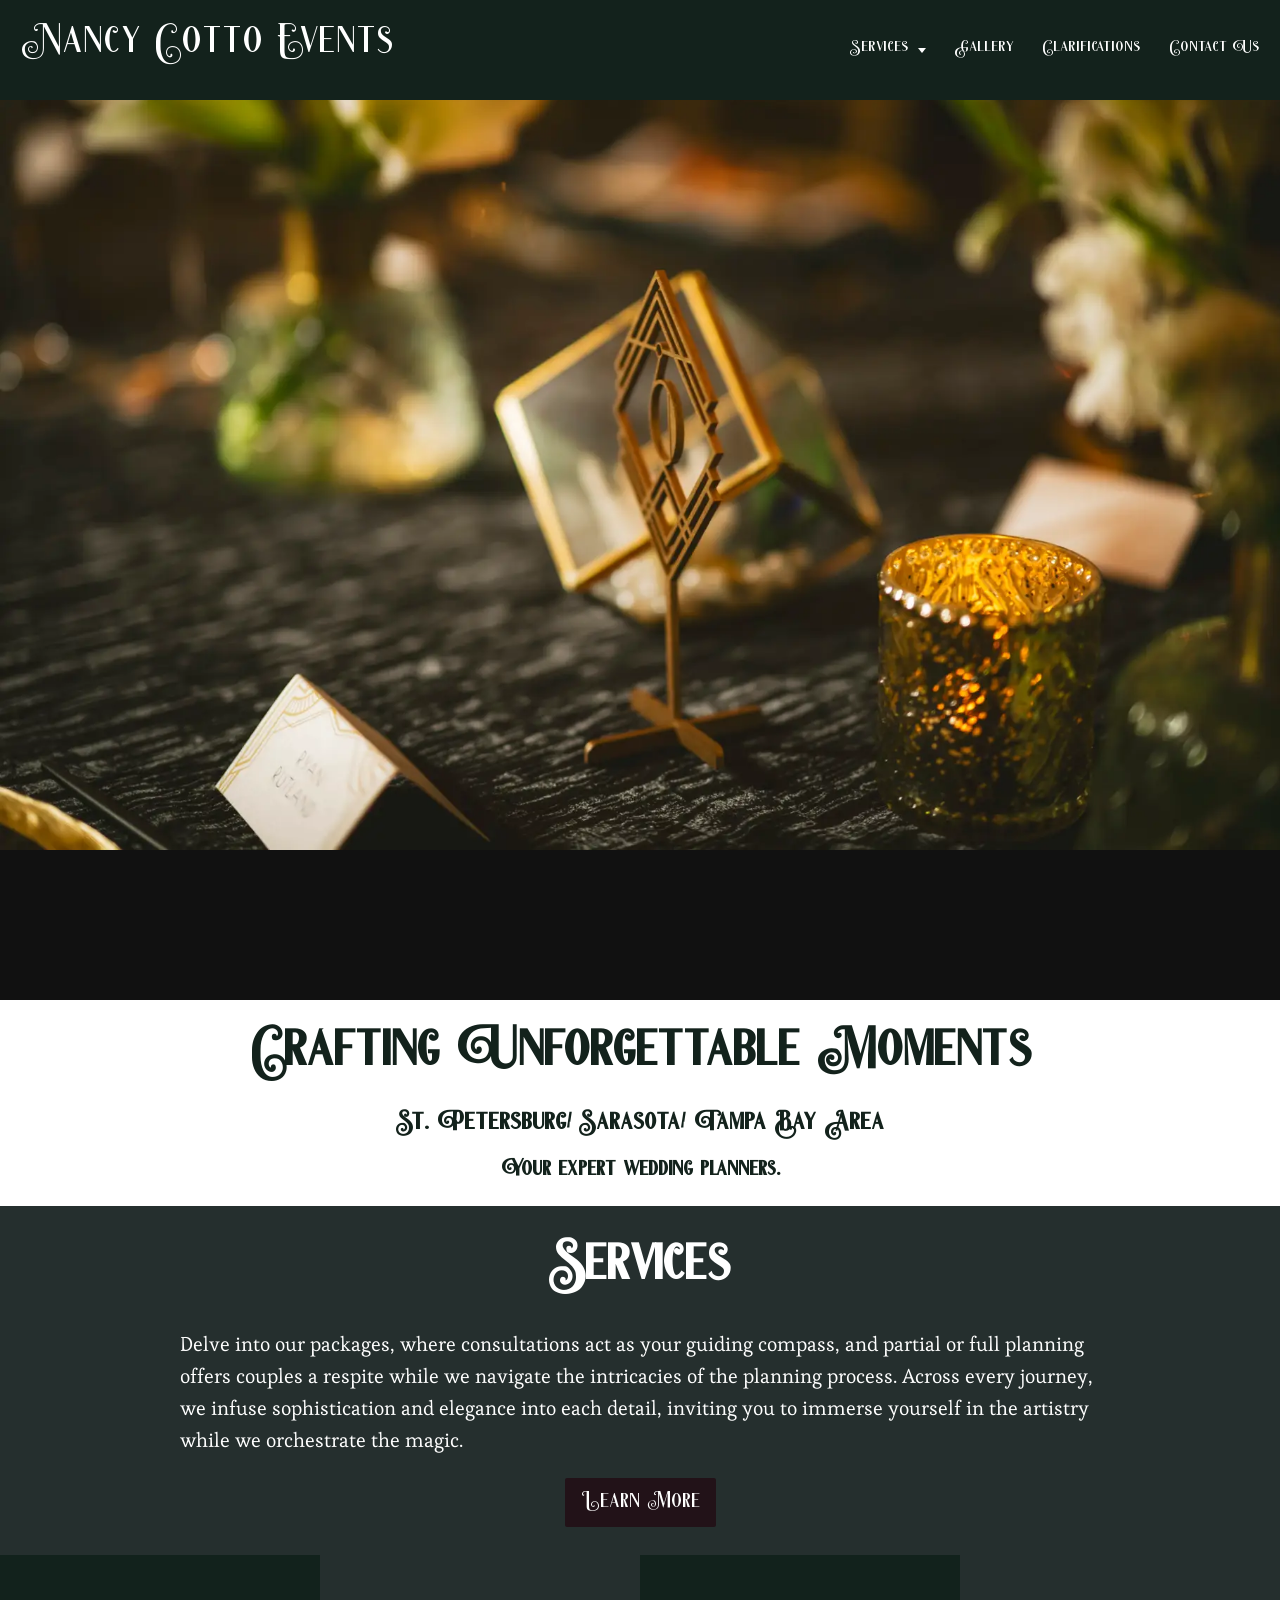
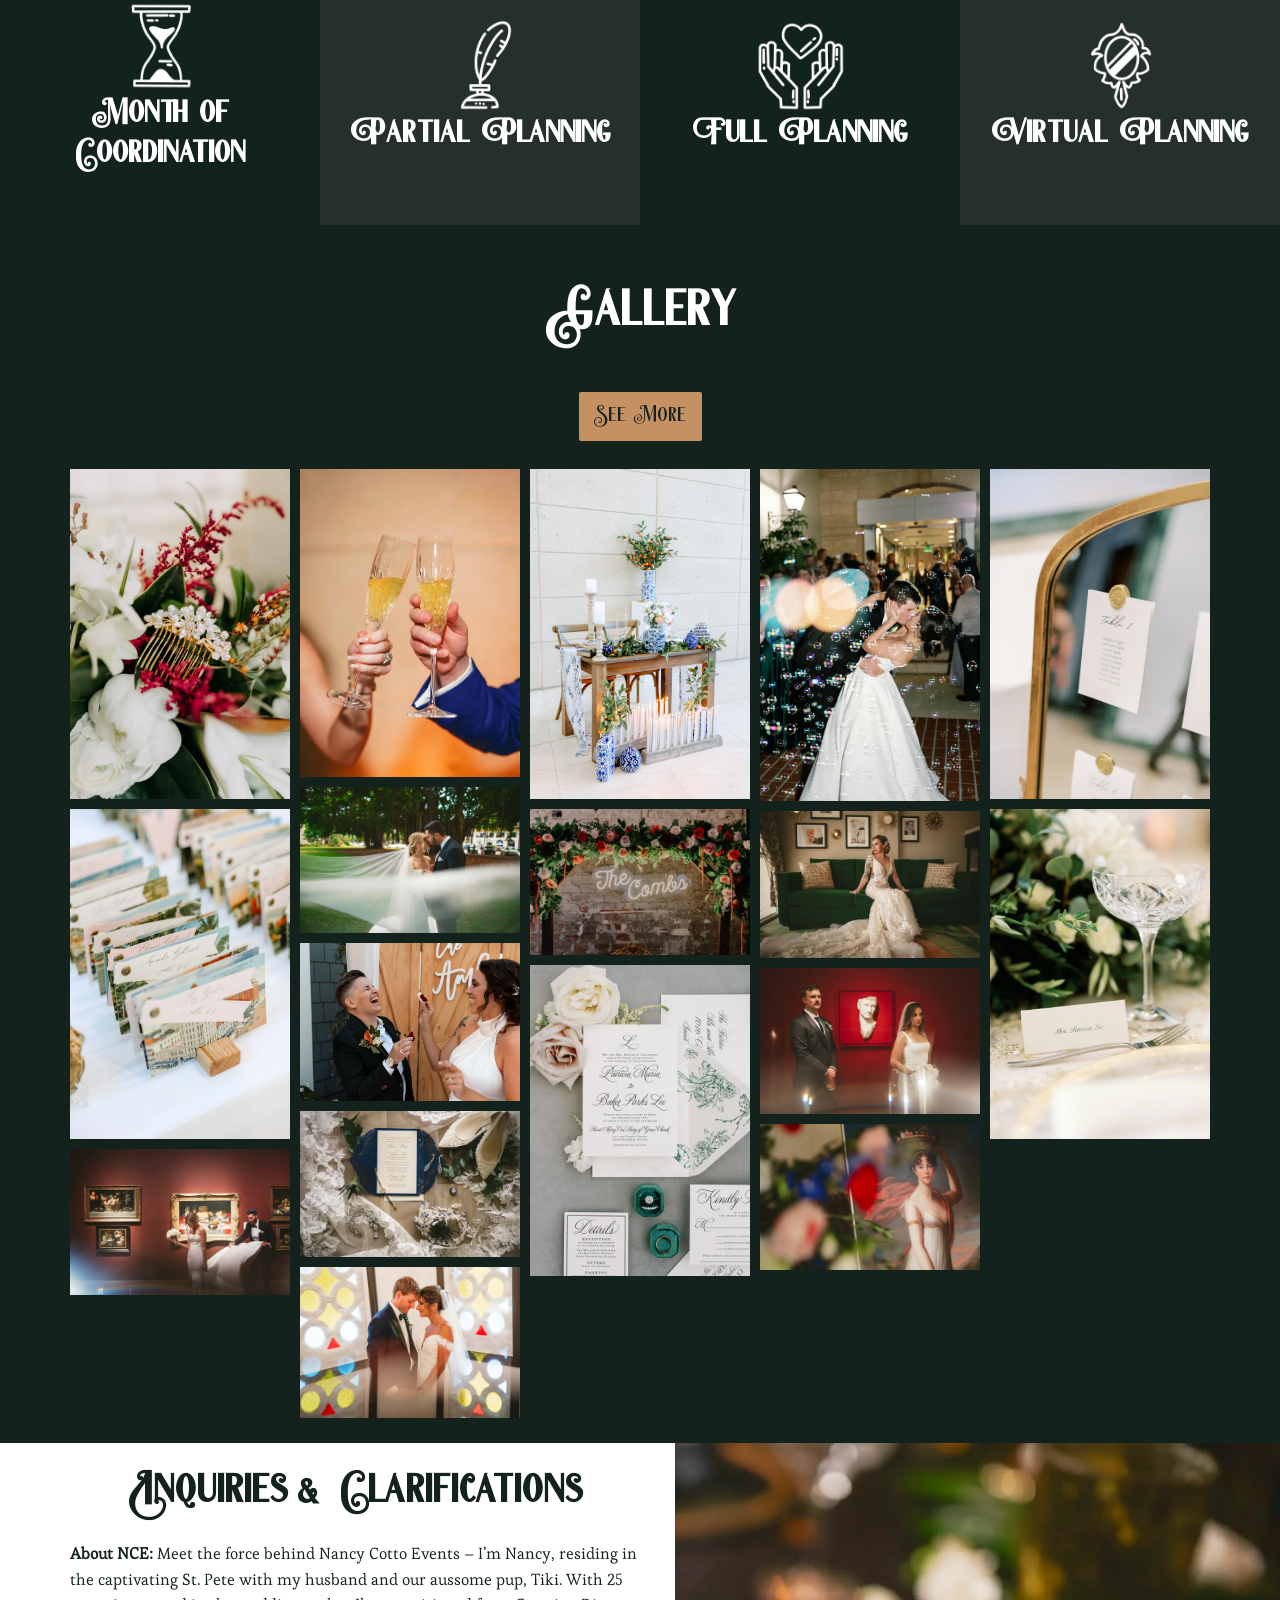
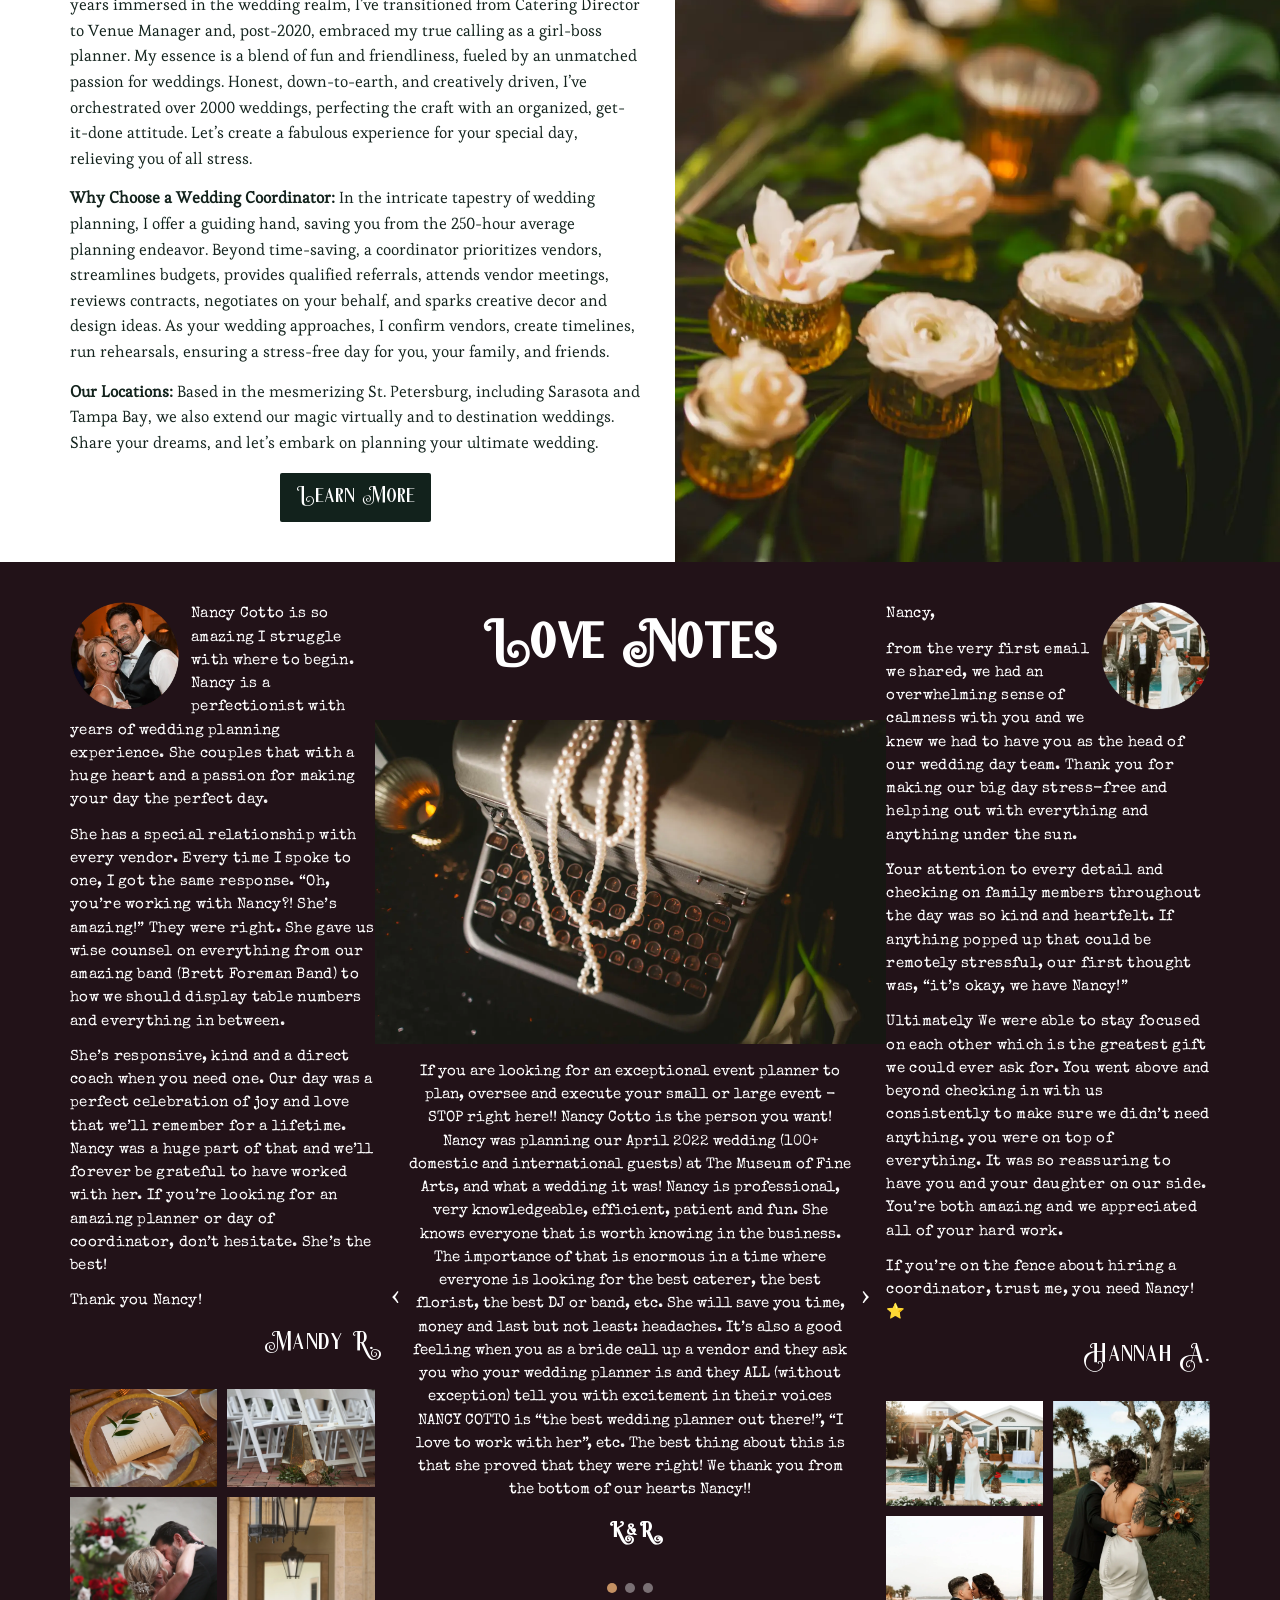
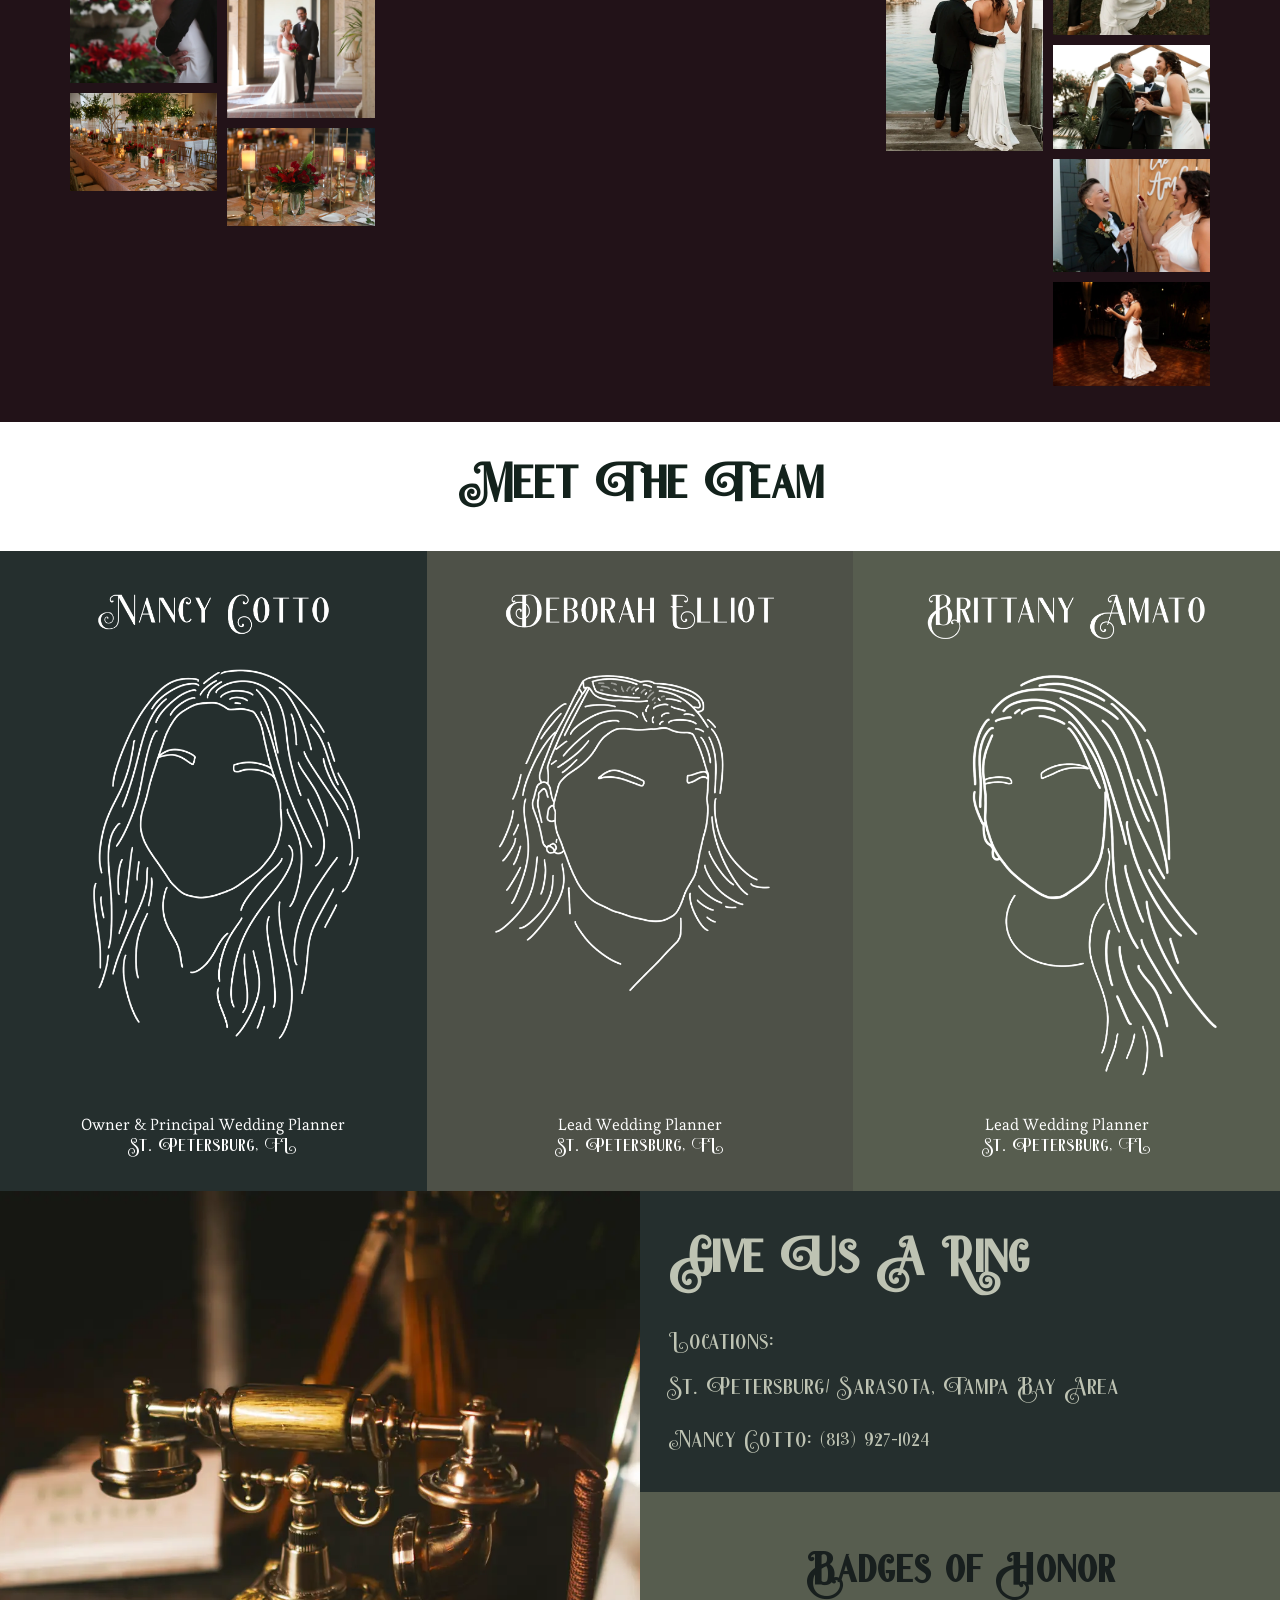
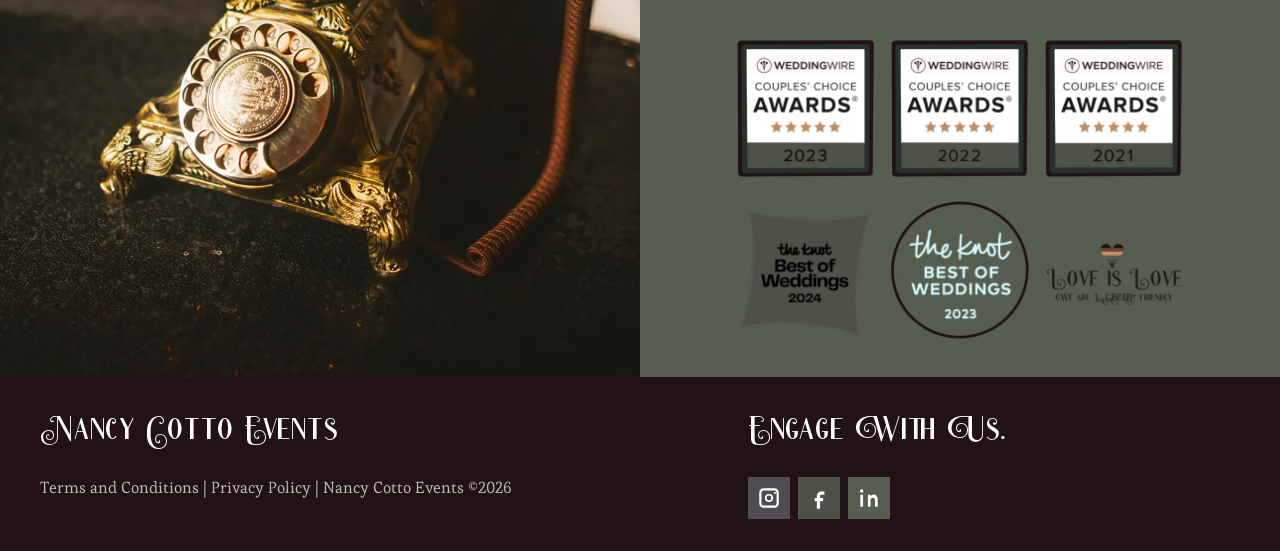
==== index.html @ 6444a6c0 "Add the static Nancy Cotto Events site. The pages match the current site so the GitHub import can pu" ====
<!DOCTYPE html>
<html lang="en">
<head>
  <meta charset="utf-8">
  <meta name="viewport" content="width=device-width, initial-scale=1.0">
  <title>Nancy Cotto Events – Your Expert Wedding Planners.</title>
  <meta name="description" content="Discover unparalleled wedding planning at Nancy Cotto Events. Crafting unforgettable moments in Tampa Bay, Sarasota, and St. Petersburg.">
  <link rel="canonical" href="https://nancycottoevents.com/">
  <link rel="icon" href="/images/Untitled_Artwork-55.webp" type="image/webp">
  <link rel="apple-touch-icon" href="/images/Untitled_Artwork-55.webp">
  <link rel="stylesheet" href="/css/styles.css">
</head>
<body>
<header class="site-header">
  <div class="header-inner">
    <a class="logo" href="/">Nancy Cotto Events</a>
    <button class="nav-toggle" type="button" aria-expanded="false" aria-controls="site-nav"><span></span><span></span><span></span><span class="visually-hidden">Menu</span></button>
    <nav class="site-nav" id="site-nav" aria-label="Menu">
      <ul class="menu">
        <li class="has-sub">
          <a href="/#Services">Services <span class="caret" aria-hidden="true"></span></a>
          <button class="sub-toggle" type="button" aria-expanded="false" aria-label="Show Services menu"><span class="caret" aria-hidden="true"></span></button>
          <ul class="sub">
            <li><a href="/month-of-coordination/">Month of Coordination</a></li>
            <li><a href="/partial-planning/">Partial Planning</a></li>
            <li><a href="/full-planning/">Full Planning</a></li>
            <li><a href="/virtual-planning/">Virtual Planning</a></li>
          </ul>
        </li>
        <li><a href="/gallery/">Gallery</a></li>
        <li><a href="/clarifications/">Clarifications</a></li>
        <li><a href="/#ContactUs">Contact Us</a></li>
      </ul>
    </nav>
  </div>
</header>

<main>
  <section class="hero-home" aria-label="Wedding table setting"></section>
  <section class="intro">
    <p class="kicker">Crafting Unforgettable Moments</p>
    <p class="places">St. Petersburg/ Sarasota/ Tampa Bay Area</p>
    <h1>Your expert wedding planners.</h1>
  </section>
  <section class="band band-slate" id="Services">
    <h2>Services</h2>
    <p class="lead">Delve into our packages, where consultations act as your guiding compass, and partial or full planning offers couples a respite while we navigate the intricacies of the planning process. Across every journey, we infuse sophistication and elegance into each detail, inviting you to immerse yourself in the artistry while we orchestrate the magic.</p>
    <a class="btn btn-wine" href="/services/">Learn More</a>
  </section>
  <section class="package-row" aria-label="Planning packages">
    <a class="package-card tone-a" href="/month-of-coordination/">
      <img src="/images/Hourglass.webp" alt="Month Of Coordination" width="408" height="408">
      <h3>Month of Coordination</h3>
    </a>
    <a class="package-card tone-b" href="/partial-planning/">
      <img src="/images/Quill.webp" alt="Partial Planning Icon" width="408" height="408">
      <h3>Partial Planning</h3>
    </a>
    <a class="package-card tone-a" href="/full-planning/">
      <img src="/images/HandHeart.webp" alt="Complete Planning Icon" width="408" height="408">
      <h3>Full Planning</h3>
    </a>
    <a class="package-card tone-b" href="/virtual-planning/">
      <img src="/images/Mirror.webp" alt="Virtual Planning Icon" width="408" height="408">
      <h3>Virtual Planning</h3>
    </a>
  </section>
  <section class="gallery-band">
    <div class="band-inner">
    <h2>Gallery</h2>
    <a class="btn btn-gold" href="#">See More</a>
    <div class="photo-grid">
<button type="button" data-full="/images/NCEHomeGallery47-scaled.webp" data-alt="Wedding gallery photo"><img src="/images/NCEHomeGallery47-scaled.webp" alt="Wedding gallery photo"></button>
<button type="button" data-full="/images/NCEHomeGallery44-scaled.webp" data-alt="Wedding gallery photo"><img src="/images/NCEHomeGallery44-scaled.webp" alt="Wedding gallery photo"></button>
<button type="button" data-full="/images/NCEHomeGallery22.webp" data-alt="Wedding gallery photo"><img src="/images/NCEHomeGallery22.webp" alt="Wedding gallery photo"></button>
<button type="button" data-full="/images/NCEHomeGallery21.webp" data-alt="Wedding gallery photo"><img src="/images/NCEHomeGallery21.webp" alt="Wedding gallery photo"></button>
<button type="button" data-full="/images/NCEHomeGallery16.webp" data-alt="Wedding gallery photo"><img src="/images/NCEHomeGallery16.webp" alt="Wedding gallery photo"></button>
<button type="button" data-full="/images/NCEHomeGallery35.webp" data-alt="Wedding gallery photo"><img src="/images/NCEHomeGallery35.webp" alt="Wedding gallery photo"></button>
<button type="button" data-full="/images/NCEHomeGallery7.webp" data-alt="Wedding gallery photo"><img src="/images/NCEHomeGallery7.webp" alt="Wedding gallery photo"></button>
<button type="button" data-full="/images/NCEHomeGallery24.webp" data-alt="Wedding gallery photo"><img src="/images/NCEHomeGallery24.webp" alt="Wedding gallery photo"></button>
<button type="button" data-full="/images/NCEHomeGallery43-scaled.webp" data-alt="Wedding gallery photo"><img src="/images/NCEHomeGallery43-scaled.webp" alt="Wedding gallery photo"></button>
<button type="button" data-full="/images/NCEHomeGallery32.webp" data-alt="Wedding gallery photo"><img src="/images/NCEHomeGallery32.webp" alt="Wedding gallery photo"></button>
<button type="button" data-full="/images/NCEHomeGallery27.webp" data-alt="Wedding gallery photo"><img src="/images/NCEHomeGallery27.webp" alt="Wedding gallery photo"></button>
<button type="button" data-full="/images/NCEHomeGallery30-scaled.webp" data-alt="Wedding gallery photo"><img src="/images/NCEHomeGallery30-scaled.webp" alt="Wedding gallery photo"></button>
<button type="button" data-full="/images/NCEHomeGallery1.webp" data-alt="Wedding gallery photo"><img src="/images/NCEHomeGallery1.webp" alt="Wedding gallery photo"></button>
<button type="button" data-full="/images/NCEHomeGallery15.webp" data-alt="Wedding gallery photo"><img src="/images/NCEHomeGallery15.webp" alt="Wedding gallery photo"></button>
<button type="button" data-full="/images/NCEHomeGallery12.webp" data-alt="Wedding gallery photo"><img src="/images/NCEHomeGallery12.webp" alt="Wedding gallery photo"></button>
<button type="button" data-full="/images/NCEHomeGallery26.webp" data-alt="Wedding gallery photo"><img src="/images/NCEHomeGallery26.webp" alt="Wedding gallery photo"></button>
<button type="button" data-full="/images/NCEHomeGallery29-scaled.webp" data-alt="Wedding gallery photo"><img src="/images/NCEHomeGallery29-scaled.webp" alt="Wedding gallery photo"></button>
</div>
    </div>
  </section>
  <section class="faq-band">
    <div class="faq-copy">
      <h2>Inquiries &amp; Clarifications</h2>
      <p><strong>About NCE:</strong> Meet the force behind Nancy Cotto Events – I’m Nancy, residing in the captivating St. Pete with my husband and our aussome pup, Tiki. With 25 years immersed in the wedding realm, I’ve transitioned from Catering Director to Venue Manager and, post-2020, embraced my true calling as a girl-boss planner. My essence is a blend of fun and friendliness, fueled by an unmatched passion for weddings. Honest, down-to-earth, and creatively driven, I’ve orchestrated over 2000 weddings, perfecting the craft with an organized, get-it-done attitude. Let’s create a fabulous experience for your special day, relieving you of all stress.</p>
      <p><strong>Why Choose a Wedding Coordinator:</strong> In the intricate tapestry of wedding planning, I offer a guiding hand, saving you from the 250-hour average planning endeavor. Beyond time-saving, a coordinator prioritizes vendors, streamlines budgets, provides qualified referrals, attends vendor meetings, reviews contracts, negotiates on your behalf, and sparks creative decor and design ideas. As your wedding approaches, I confirm vendors, create timelines, run rehearsals, ensuring a stress-free day for you, your family, and friends.</p>
      <p><strong>Our Locations:</strong> Based in the mesmerizing St. Petersburg, including Sarasota and Tampa Bay, we also extend our magic virtually and to destination weddings. Share your dreams, and let’s embark on planning your ultimate wedding.</p>
      <a class="btn btn-green" href="/clarifications/">Learn More</a>
    </div>
    <div class="faq-art" role="img" aria-label="Wedding table flowers"></div>
  </section>
  <section class="notes">
    <div class="notes-grid">
      <div class="note-col">
        <blockquote class="quote">
          <img class="couple left" src="/images/Untitled_Artwork-54.webp" alt="">
          <p>Nancy Cotto is so amazing I struggle with where to begin. Nancy is a perfectionist with years of wedding planning experience. She couples that with a huge heart and a passion for making your day the perfect day.</p>
          <p>She has a special relationship with every vendor. Every time I spoke to one, I got the same response. “Oh, you’re working with Nancy?! She’s amazing!” They were right. She gave us wise counsel on everything from our amazing band (Brett Foreman Band) to how we should display table numbers and everything in between.</p>
          <p>She’s responsive, kind and a direct coach when you need one. Our day was a perfect celebration of joy and love that we’ll remember for a lifetime. Nancy was a huge part of that and we’ll forever be grateful to have worked with her. If you’re looking for an amazing planner or day of coordinator, don’t hesitate. She’s the best!</p>
          <p>Thank you Nancy!</p>
          <p class="quote-name">Mandy R.</p>
        </blockquote>
        <div class="note-photos">
          <button type="button" data-full="/images/Wedding-251-scaled.webp" data-alt="Mandy and Anthony wedding"><img src="/images/Wedding-251-scaled.webp" alt="Mandy and Anthony wedding"></button>
          <button type="button" data-full="/images/Wedding-416-copy-scaled.webp" data-alt="Mandy and Anthony wedding"><img src="/images/Wedding-416-copy-scaled.webp" alt="Mandy and Anthony wedding"></button>
          <button type="button" data-full="/images/Wedding-245-scaled.webp" data-alt="Mandy and Anthony wedding"><img src="/images/Wedding-245-scaled.webp" alt="Mandy and Anthony wedding"></button>
          <button type="button" data-full="/images/Wedding-233-scaled.webp" data-alt="Mandy and Anthony wedding"><img src="/images/Wedding-233-scaled.webp" alt="Mandy and Anthony wedding"></button>
          <button type="button" data-full="/images/Wedding-100-scaled.webp" data-alt="Mandy and Anthony wedding"><img src="/images/Wedding-100-scaled.webp" alt="Mandy and Anthony wedding"></button>
          <button type="button" data-full="/images/Wedding-213-scaled.webp" data-alt="Mandy and Anthony wedding"><img src="/images/Wedding-213-scaled.webp" alt="Mandy and Anthony wedding"></button>
        </div>
      </div>
      <div class="note-col note-center">
        <h2>Love Notes</h2>
        <img class="note-feature" src="/images/749-scaled.webp" alt="NCE Gatsby Typewriter">
        <div class="carousel">
      <div class="slides" aria-roledescription="carousel" aria-label="Love notes">
        <article class="slide">
          <p>If you are looking for an exceptional event planner to plan, oversee and execute your small or large event -STOP right here!! Nancy Cotto is the person you want! Nancy was planning our April 2022 wedding (100+ domestic and international guests) at The Museum of Fine Arts, and what a wedding it was! Nancy is professional, very knowledgeable, efficient, patient and fun. She knows everyone that is worth knowing in the business. The importance of that is enormous in a time where everyone is looking for the best caterer, the best florist, the best DJ or band, etc. She will save you time, money and last but not least: headaches. It’s also a good feeling when you as a bride call up a vendor and they ask you who your wedding planner is and they ALL (without exception) tell you with excitement in their voices NANCY COTTO is “the best wedding planner out there!”, “I love to work with her”, etc. The best thing about this is that she proved that they were right! We thank you from the bottom of our hearts Nancy!!</p>
          <p class="who">K &amp;R</p>
        </article>
        <article class="slide">
          <p>I don't even know where to begin in showing my gratitude for Nancy and her team. Nancy made sure everything at our wedding went perfectly. She calmed my nerves and reassured me that everything was going to go smoothly. She kept in contact with me the entire time, and answered all of my questions in a timely manner. I literally could not have had such a wonderful wedding if it wasn't for Nancy Cotto Events. She knew everything I wanted, and with her experience, gave me tips and advice on so many things that I had no idea on what to do. If you use Nancy and her team, you WILL NOT be sorry!! Thank you so much Nancy for helping in making this day the best day of my life. &lt;3</p>
          <p class="who">A. Lynn</p>
        </article>
        <article class="slide">
          <p>I cannot say enough about how amazing Nancy is. We hired Nancy after our first wedding planner failed to follow through on major commitments to us. Before we even contracted with Nancy, she was willing to hop on a phone call with me to answer all of my questions and concerns, and alleviate the anxieties I had over our first wedding planner leading us astray. Throughout the planning process, Nancy was available to us when we needed her and happy to promptly answer any questions I had. On the day of our wedding, we had an abnormal amount of things go wrong with other vendors as well as rain on our wedding day, forcing us into a backup plan. Nancy advocated for us to have an alternate outdoor location under a tent at our venue instead of our indoor backup, and this made such a huge difference in our night. She also was there to address all of the other little hiccups that came up and made the night so much easier, despite the disappointments that were out of our/her control. In addition to being the best planner you will ever find, Nancy is honestly just an incredibly good human and it shows in her compassion for people and the work she does. We were so lucky to have found her and had her be a part of our special day.</p>
          <p class="who">Caitlin H.</p>
        </article>
      </div>
      <button class="carousel-btn prev" type="button" aria-label="Previous slide">‹</button>
      <button class="carousel-btn next" type="button" aria-label="Next slide">›</button>
      <div class="dots">
        <button type="button" data-slide="0" aria-label="Go to slide 1"></button>
        <button type="button" data-slide="1" aria-label="Go to slide 2"></button>
        <button type="button" data-slide="2" aria-label="Go to slide 3"></button>
      </div>
        </div>
      </div>
      <div class="note-col">
        <blockquote class="quote">
          <img class="couple right" src="/images/Untitled_Artwork-54-1.webp" alt="">
          <p>Nancy,</p>
          <p>from the very first email we shared, we had an overwhelming sense of calmness with you and we knew we had to have you as the head of our wedding day team. Thank you for making our big day stress-free and helping out with everything and anything under the sun.</p>
          <p>Your attention to every detail and checking on family members throughout the day was so kind and heartfelt. If anything popped up that could be remotely stressful, our first thought was, “it’s okay, we have Nancy!”</p>
          <p>Ultimately We were able to stay focused on each other which is the greatest gift we could ever ask for. You went above and beyond checking in with us consistently to make sure we didn’t need anything. you were on top of everything. It was so reassuring to have you and your daughter on our side. You’re both amazing and we appreciated all of your hard work.</p>
          <p>If you’re on the fence about hiring a coordinator, trust me, you need Nancy! ⭐️</p>
          <p class="quote-name">Hannah A.</p>
        </blockquote>
        <div class="note-photos">
          <button type="button" data-full="/images/NCEHomeGallery38.webp" data-alt="Wedding celebration"><img src="/images/NCEHomeGallery38.webp" alt="Wedding celebration"></button>
          <button type="button" data-full="/images/NCEHomeGallery36.webp" data-alt="Wedding celebration"><img src="/images/NCEHomeGallery36.webp" alt="Wedding celebration"></button>
          <button type="button" data-full="/images/Ambrose6.webp" data-alt="Wedding celebration"><img src="/images/Ambrose6.webp" alt="Wedding celebration"></button>
          <button type="button" data-full="/images/NCEHomeGallery37.webp" data-alt="Wedding celebration"><img src="/images/NCEHomeGallery37.webp" alt="Wedding celebration"></button>
          <button type="button" data-full="/images/NCEHomeGallery35.webp" data-alt="Wedding celebration"><img src="/images/NCEHomeGallery35.webp" alt="Wedding celebration"></button>
          <button type="button" data-full="/images/NCE-Testimonial-2.webp" data-alt="Wedding celebration"><img src="/images/NCE-Testimonial-2.webp" alt="Wedding celebration"></button>
        </div>
      </div>
    </div>
  </section>
  <section class="team-head">
    <h2>Meet The Team</h2>
  </section>
  <section class="team" aria-label="Meet the team">
    <article class="flip flip-nancy" tabindex="0" role="button" aria-label="Nancy Cotto. Show biography.">
      <div class="flip-inner">
        <div class="flip-face flip-front">
          <img src="/images/NancyFlip.webp" alt="Nancy Cotto">
          <p class="role">Owner &amp; Principal Wedding Planner<span class="where">St. Petersburg, FL</span></p>
        </div>
        <div class="flip-face flip-back">
          <h3>Nancy Cotto</h3>
          <p>Nancy, a seasoned wedding coordinator, infuses passion for design and celebration into her work. With over 30 years of expertise in Catering, Venue Management, and Planning, she dedicates herself to alleviating stress on her couples' cherished days. Beyond a career, this is Nancy's dream, building lasting friendships with former clients. When not orchestrating fabulous events, she enjoys family time, including her furry members, indulging in reading, and crafting her romance novel.</p>
        </div>
      </div>
    </article>
    <article class="flip flip-debbie" tabindex="0" role="button" aria-label="Deborah Elliot. Show biography.">
      <div class="flip-inner">
        <div class="flip-face flip-front">
          <img src="/images/DeborahFlip.webp" alt="Deborah Elliot">
          <p class="role">Lead Wedding Planner<span class="where">St. Petersburg, FL</span></p>
        </div>
        <div class="flip-face flip-back">
          <h3>Deborah Elliot</h3>
          <p>Debbie boasts over 15 years in Hotel &amp; Banquet Management across California, New Jersey, and Florida. Her love for weddings led her to Nancy's team, fulfilling her dream of connecting with couples on a personal level. Delivering flawless service, masterful multitasking, and a tireless work ethic, Debbie handles every aspect with a warm smile. Beyond work, she relishes family moments, especially if they include sunsets and her favorite Chardonnay.</p>
        </div>
      </div>
    </article>
    <article class="flip flip-brittany" tabindex="0" role="button" aria-label="Brittany Amato. Show biography.">
      <div class="flip-inner">
        <div class="flip-face flip-front">
          <img src="/images/BrittanyFlip.webp" alt="Brittany Amato">
          <p class="role">Lead Wedding Planner<span class="where">St. Petersburg, FL</span></p>
        </div>
        <div class="flip-face flip-back">
          <h3>Brittany Amato</h3>
          <p>Brittany, an adept coordinator discovered her passion for wedding planning after being a bride herself. With a unique understanding of the significance of creating a comfortable atmosphere on wedding day, Brittany stands out as a favorite amongst our couples. Her attention to detail, exceptional organizational skills, and calming presence contribute to ensuring that every wedding she coordinates is a cherished and stress-free experience for the couples she works with.</p>
        </div>
      </div>
    </article>
  </section>
  <section class="contact" id="ContactUs">
    <div class="contact-photo" role="img" aria-label="Wedding reception"></div>
    <div>
      <div class="contact-copy">
        <h2>Give Us A Ring</h2>
        <p>Locations:<br>St. Petersburg/ Sarasota, Tampa Bay Area</p>
        <p>Nancy Cotto: <a href="tel:8139271024">(813) 927-1024</a></p>
      </div>
      <div class="contact-form">
        <div class="contact-jotform">
<script type="text/javascript" src="https://form.jotform.com/jsform/253643826745466"></script></div>
        <h2>Badges of Honor</h2>
        <div class="badges">
          <a href="https://www.weddingwire.com/biz/nancy-cotto-events/c2b0c9e803ae86b6.html"><img src="/images/WeddingWire23.webp" alt="NCE Wedding Wire 2023"></a>
          <a href="https://www.weddingwire.com/biz/nancy-cotto-events/c2b0c9e803ae86b6.html"><img src="/images/WeddingWire22.webp" alt="NCE Wedding Wire 2022"></a>
          <a href="https://www.weddingwire.com/biz/nancy-cotto-events/c2b0c9e803ae86b6.html"><img src="/images/WeddingWire21.webp" alt="NCE Wedding Wire 2021"></a>
          <a href="https://www.theknot.com/marketplace/nancy-cotto-events-saint-petersburg-fl-2038794"><img src="/images/TheKnot24.webp" alt="Knot NCE 2024"></a>
          <a href="https://www.theknot.com/marketplace/nancy-cotto-events-saint-petersburg-fl-2038794"><img src="/images/TheKnot23.webp" alt="The Knot award"></a>
          <img src="/images/LGBTQBadge-1.webp" alt="Love is love">
        </div>
      </div>
    </div>
  </section>
</main>

<footer class="site-footer">
  <div class="footer-inner">
    <div>
      <p class="footer-brand">Nancy Cotto Events</p>
      <p class="footer-legal"><a href="/terms-and-conditions/">Terms and Conditions</a> | <a href="/privacy-policy/">Privacy Policy</a> | Nancy Cotto Events ©<span data-year>2026</span></p>
    </div>
    <div>
      <h2>Engage With Us.</h2>
      
        <div class="social">
          <a class="ig" href="https://www.instagram.com/nancycottoevents/?hl=en" target="_blank" rel="noopener noreferrer" aria-label="Instagram"><svg viewBox="0 0 24 24" aria-hidden="true"><path d="M7 3h10a4 4 0 0 1 4 4v10a4 4 0 0 1-4 4H7a4 4 0 0 1-4-4V7a4 4 0 0 1 4-4zm10 2H7a2 2 0 0 0-2 2v10a2 2 0 0 0 2 2h10a2 2 0 0 0 2-2V7a2 2 0 0 0-2-2zm-5 3.2A3.8 3.8 0 1 1 8.2 12 3.8 3.8 0 0 1 12 8.2zm0 1.6A2.2 2.2 0 1 0 14.2 12 2.2 2.2 0 0 0 12 9.8zM17.4 6.4a1 1 0 1 1-1 1 1 1 0 0 1 1-1z"/></svg></a>
          <a class="fb" href="https://www.facebook.com/NancyCottoEvents" target="_blank" rel="noopener noreferrer" aria-label="Facebook"><svg viewBox="0 0 24 24" aria-hidden="true"><path d="M14 9h3V6h-3c-2.2 0-4 1.8-4 4v2H8v3h2v7h3v-7h2.6l.4-3H13v-2c0-.6.4-1 1-1z"/></svg></a>
          <a class="li" href="https://www.linkedin.com/in/nancy-cotto-56780728/" target="_blank" rel="noopener noreferrer" aria-label="Linkedin"><svg viewBox="0 0 24 24" aria-hidden="true"><path d="M6.5 9H4V20h2.5zM5.2 4A1.6 1.6 0 1 0 5.2 7.2 1.6 1.6 0 0 0 5.2 4zM20 20h-2.5v-5.6c0-1.6-.6-2.6-2-2.6a2.1 2.1 0 0 0-2 1.4 2.6 2.6 0 0 0-.1 1v5.8H11V9h2.4v1.5a3.4 3.4 0 0 1 3-1.7c2.2 0 3.6 1.4 3.6 4.5z"/></svg></a>
        </div>
    </div>
  </div>
</footer>
<div class="lightbox" role="dialog" aria-modal="true" aria-label="Photo">
  <button class="lightbox-close" type="button" aria-label="Close">×</button>
  <img alt="">
</div>
  <script src="/js/site.js"></script>
</body>
</html>
---- css/styles.css ----
@font-face {
  font-family: "Crows Caps";
  font-style: normal;
  font-weight: 400;
  font-display: swap;
  src: url("/fonts/Crows-Caps.ttf") format("truetype");
}

@font-face {
  font-family: Esteban;
  font-style: normal;
  font-weight: 400;
  font-display: swap;
  src: url("/fonts/esteban-400.woff2") format("woff2");
}

@font-face {
  font-family: Lora;
  font-style: normal;
  font-weight: 400;
  font-display: swap;
  src: url("/fonts/lora-400.woff2") format("woff2");
}

@font-face {
  font-family: Lora;
  font-style: italic;
  font-weight: 400;
  font-display: swap;
  src: url("/fonts/lora-400-italic.woff2") format("woff2");
}

@font-face {
  font-family: "Special Elite";
  font-style: normal;
  font-weight: 400;
  font-display: swap;
  src: url("/fonts/special-elite-400.woff2") format("woff2");
}

:root {
  --green: #13221c;
  --green-deep: #12221c;
  --slate: #252f2e;
  --olive: #575d4f;
  --olive-mid: #4e5148;
  --wine: #221218;
  --gold: #c59163;
  --tan: #cbb196;
  --sage: #bec3b3;
  --ink: #181f1e;
  --display: "Crows Caps", "Palatino Linotype", Palatino, serif;
  --body: Esteban, Georgia, "Times New Roman", serif;
  --serif: Lora, Georgia, serif;
  --type: "Special Elite", "Courier New", monospace;
  --max: 1140px;
}

*,
*::before,
*::after {
  box-sizing: border-box;
}

html {
  scroll-behavior: smooth;
}

body {
  margin: 0;
  color: var(--green);
  background: #fff;
  font-family: var(--body);
  font-size: 18px;
  line-height: 1.6;
}

img {
  max-width: 100%;
  height: auto;
}

a {
  color: var(--sage);
}

a:hover {
  color: var(--gold);
}

button,
input,
textarea {
  font-family: inherit;
}

.visually-hidden {
  position: absolute;
  width: 1px;
  height: 1px;
  padding: 0;
  margin: -1px;
  overflow: hidden;
  clip: rect(0, 0, 0, 0);
  white-space: nowrap;
  border: 0;
}

.site-header {
  background: var(--green);
  color: #fff;
}

.header-inner {
  display: flex;
  align-items: center;
  justify-content: space-between;
  gap: 24px;
  width: min(1280px, calc(100% - 40px));
  min-height: 100px;
  margin: 0 auto;
}

.logo {
  color: #fff;
  font-family: var(--display);
  font-size: 50px;
  font-weight: 400;
  line-height: 1;
  text-decoration: none;
}

.logo:hover {
  color: var(--tan);
}

.nav-toggle {
  display: none;
  width: 48px;
  height: 44px;
  padding: 10px 8px;
  border: 0;
  background: var(--gold);
  cursor: pointer;
}

.nav-toggle span:not(.visually-hidden) {
  display: block;
  height: 2px;
  margin: 5px 0;
  background: var(--green);
}

.menu,
.sub {
  margin: 0;
  padding: 0;
  list-style: none;
}

.site-nav {
  align-self: stretch;
  display: flex;
}

.menu {
  display: flex;
  align-items: stretch;
  gap: 28px;
}

.menu > li {
  display: flex;
  align-items: center;
}

.menu > li > a {
  color: #fff;
  font-family: var(--display);
  font-size: 20px;
  font-weight: 500;
  text-decoration: none;
}

.menu > li > a:hover,
.menu > li > a[aria-current="page"] {
  color: var(--tan);
}

.has-sub {
  position: relative;
  display: flex;
  align-items: center;
  gap: 4px;
}

.caret {
  display: inline-block;
  width: 0;
  height: 0;
  margin-left: 4px;
  border-left: 4px solid transparent;
  border-right: 4px solid transparent;
  border-top: 5px solid currentColor;
  vertical-align: 2px;
}

.sub-toggle {
  display: none;
}

.sub {
  position: absolute;
  top: 100%;
  left: 0;
  z-index: 20;
  min-width: 230px;
  margin-top: 8px;
  padding: 8px 0;
  background: #fff;
  box-shadow: 0 10px 28px rgba(0, 0, 0, 0.18);
  opacity: 0;
  visibility: hidden;
  transform: translateY(6px);
}

.sub::before {
  content: "";
  position: absolute;
  top: -14px;
  right: 0;
  left: 0;
  height: 14px;
}

.has-sub:hover > .sub,
.has-sub:focus-within > .sub,
.has-sub.open > .sub {
  opacity: 1;
  visibility: visible;
  transform: none;
}

.sub a {
  display: block;
  padding: 10px 18px;
  color: #33373d;
  font-family: var(--display);
  font-size: 16px;
  font-weight: 600;
  text-decoration: none;
}

.sub a:hover,
.sub a:focus,
.sub a[aria-current="page"] {
  color: var(--tan);
  background: var(--wine);
}

.hero-home {
  min-height: 100vh;
  background: #111 url("/images/NCEServicesGallery13-scaled.webp") 0 -150px / cover no-repeat;
}

.intro {
  padding: 28px 20px 18px;
  text-align: center;
}

.kicker {
  margin: 0;
  color: var(--green);
  font-family: var(--display);
  font-size: 65px;
  font-weight: 700;
  line-height: 1.05;
}

.places {
  margin: 8px 0;
  color: var(--green);
  font-family: var(--display);
  font-size: 30px;
  font-weight: 700;
}

.intro h1,
.page-hero h1,
.band h2,
.section-title {
  font-family: var(--display);
  font-weight: 600;
  line-height: 1.05;
}

.intro h1 {
  margin: 8px 0 0;
  color: var(--green);
  font-size: 26px;
}

.band {
  padding: 36px 20px 28px;
  text-align: center;
}

.band-slate {
  background: var(--slate);
  color: #fff;
}

.band h2,
.section-title {
  margin: 0 0 10px;
}

.band-slate h2 {
  color: #fff;
  font-size: 65px;
}

.lead {
  width: min(920px, 100%);
  margin: 18px auto 22px;
  color: #fff;
  font-size: 20px;
  text-align: left;
}

.btn {
  display: inline-block;
  padding: 15px 16px 8px;
  border-radius: 2px;
  font-family: var(--display);
  font-size: 26px;
  font-weight: 500;
  line-height: 1;
  text-decoration: none;
}

.btn-wine {
  background: var(--wine);
  color: #fff;
}

.btn-wine:hover,
.btn-wine:focus {
  background: var(--gold);
  color: var(--green-deep);
}

.btn-gold {
  background: var(--gold);
  color: var(--green);
}

.btn-gold:hover,
.btn-gold:focus {
  background: var(--wine);
  color: #fff;
}

.btn-green {
  background: var(--green-deep);
  color: #fff;
}

.btn-green:hover,
.btn-green:focus {
  background: var(--gold);
  color: var(--green-deep);
}

.btn-sm {
  font-size: 20px;
  font-weight: 400;
}

.package-row {
  display: grid;
  grid-template-columns: repeat(4, 1fr);
  background: #1b1b1b url("/images/BackgroundBoxes.webp") center / 1920px 3px repeat;
}

.package-card {
  display: flex;
  flex-direction: column;
  align-items: center;
  justify-content: center;
  gap: 8px;
  min-height: 270px;
  padding: 28px 16px;
  color: #fff;
  text-align: center;
  text-decoration: none;
}

.package-card:hover {
  color: var(--gold);
}

.package-card img {
  width: 92px;
  height: 92px;
}

.package-card h3 {
  margin: 0;
  color: #fff;
  font-family: var(--display);
  font-size: 40px;
  font-weight: 600;
  line-height: 1;
}

.package-card:hover h3 {
  color: var(--gold);
}

.tone-a { background: var(--green-deep); }
.tone-b { background: var(--slate); }

.gallery-band {
  padding: 45px 0 25px;
  background: var(--green);
  text-align: center;
}

.gallery-band .band-inner {
  width: min(1140px, calc(100% - 30px));
  margin: 0 auto;
}

.gallery-band h2 {
  margin: 0 0 18px;
  color: #fff;
  font-family: var(--display);
  font-size: 65px;
  font-weight: 600;
}

.gallery-band .btn {
  margin-bottom: 28px;
}

.photo-grid {
  display: grid;
  grid-template-columns: repeat(4, 1fr);
  gap: 6px;
  padding: 0 6px 6px;
}

.photo-grid a,
.photo-grid button {
  display: block;
  padding: 0;
  border: 0;
  background: #000;
  cursor: pointer;
}

.photo-grid img {
  display: block;
  width: 100%;
  height: 220px;
  object-fit: cover;
}

.gallery-band .photo-grid {
  display: block;
  columns: 5;
  column-gap: 10px;
  padding: 0;
}

.gallery-band .photo-grid button {
  width: 100%;
  margin: 0 0 10px;
  break-inside: avoid;
  background: transparent;
}

.gallery-band .photo-grid img {
  height: auto;
  object-fit: unset;
}

.photo-grid.gallery-mosaic {
  display: block;
  columns: 4;
  column-gap: 0;
  padding: 0;
}

.photo-grid.gallery-mosaic button {
  width: 100%;
  margin: 0;
  break-inside: avoid;
  background: transparent;
}

.photo-grid.gallery-mosaic img {
  height: auto;
  object-fit: unset;
}

.faq-band {
  display: grid;
  grid-template-columns: 570px minmax(0, 1fr);
  column-gap: clamp(28px, calc((100vw - 1140px) / 4), 72px);
  align-items: stretch;
  width: calc(100% - max(15px, (100% - 1140px) / 2));
  margin-left: max(15px, calc((100% - 1140px) / 2));
  min-height: 640px;
  background: #fff;
}

.faq-copy {
  width: auto;
  margin-left: 0;
  padding: 30px 0 40px;
  background: #fff;
}

.faq-art {
  background: url("/images/Faq2-scaled.webp") right center / cover no-repeat;
  min-height: 640px;
}

.faq-copy h2 {
  margin: 0 0 16px;
  color: var(--green);
  font-family: var(--display);
  font-size: 52px;
  font-weight: 600;
  line-height: 1;
  text-align: center;
}

.faq-copy p {
  margin: 0 0 14px;
  color: var(--green-deep);
  font-family: var(--body);
  font-size: 16px;
}

.faq-copy .btn {
  display: table;
  margin: 18px auto 0;
}

.notes {
  background: var(--wine);
  color: #fff;
  padding: 40px 0 36px;
}

.notes-grid {
  display: grid;
  grid-template-columns: 27.085fr 45.525fr 28.775fr;
  width: min(1140px, calc(100% - 24px));
  margin: 0 auto;
  align-items: start;
}

.note-col {
  min-width: 0;
}

.quote {
  margin: 0 0 18px;
  font-family: var(--type);
  font-size: 15px;
  letter-spacing: 0.3px;
  line-height: 1.55;
}

.quote p {
  margin: 0 0 12px;
}

.couple {
  width: 109px;
  height: 108px;
  border-radius: 50%;
  object-fit: cover;
}

.couple.left {
  float: left;
  margin: 0 12px 8px 0;
}

.couple.right {
  float: right;
  margin: 0 0 8px 12px;
}

.quote-name {
  clear: both;
  margin: 8px 0 0;
  font-family: var(--display);
  font-size: 30px;
  text-align: right;
}

.note-photos {
  display: block;
  columns: 2;
  column-gap: 10px;
}

.note-photos button {
  display: block;
  width: 100%;
  margin: 0 0 10px;
  padding: 0;
  border: 0;
  background: transparent;
  break-inside: avoid;
  cursor: pointer;
}

.note-photos img {
  display: block;
  width: 100%;
  height: auto;
}

.notes h2 {
  margin: 0 0 12px;
  color: #fff;
  font-family: var(--display);
  font-size: 66px;
  font-weight: 600;
  text-align: center;
}

.note-feature {
  display: block;
  width: 100%;
  height: auto;
  margin: 0 0 16px;
}

.note-center .carousel {
  width: 100%;
}

.note-center .slide {
  min-height: 0;
  padding: 0 34px;
  font-size: 15px;
}

.note-center .carousel-btn.prev { left: 0; }
.note-center .carousel-btn.next { right: 0; }

.carousel {
  position: relative;
  width: min(820px, calc(100% - 80px));
  margin: 0 auto;
}

.slides {
  overflow: hidden;
}

.slide {
  display: none;
  min-height: 280px;
  color: #fff;
  font-family: var(--type);
  font-size: 17.5px;
  line-height: 1.55;
  text-align: center;
}

.slide.is-active {
  display: block;
}

.slide p {
  margin: 0 0 14px;
}

.slide .who {
  margin-top: 8px;
  font-family: var(--display);
  font-size: 24px;
  font-weight: 600;
}

.carousel-btn {
  position: absolute;
  top: 40%;
  width: 42px;
  height: 42px;
  border: 0;
  background: transparent;
  color: #fff;
  font-size: 32px;
  cursor: pointer;
}

.carousel-btn.prev { left: -48px; }
.carousel-btn.next { right: -48px; }

.dots {
  display: flex;
  justify-content: center;
  gap: 8px;
  margin-top: 16px;
}

.dots button {
  width: 10px;
  height: 10px;
  padding: 0;
  border: 0;
  border-radius: 50%;
  background: rgba(255, 255, 255, 0.4);
  cursor: pointer;
}

.dots button[aria-current="true"] {
  background: var(--gold);
}

.team-head {
  width: 100%;
  margin: 0;
  padding: 25px 16px 8px;
  text-align: center;
}

.team-head h2 {
  margin: 0;
  color: var(--green);
  font-family: var(--display);
  font-size: 60px;
  font-weight: 600;
}

.team {
  display: grid;
  grid-template-columns: repeat(3, 1fr);
}

.flip {
  position: relative;
  height: 640px;
  perspective: 1200px;
  background: transparent;
  border: 0;
  padding: 0;
  cursor: pointer;
  color: #fff;
  text-align: center;
}

.flip-inner {
  position: relative;
  height: 100%;
  transform-style: preserve-3d;
  transition: transform 0.7s ease;
}

.flip.is-flipped .flip-inner,
.flip:focus-visible .flip-inner {
  transform: rotateY(180deg);
}

@media (hover: hover) and (pointer: fine) {
  .flip:hover .flip-inner {
    transform: rotateY(180deg);
  }
}

.flip-face {
  position: absolute;
  inset: 0;
  overflow: hidden;
  backface-visibility: hidden;
  -webkit-backface-visibility: hidden;
}

.flip-front {
  z-index: 2;
  display: flex;
  flex-direction: column;
  align-items: center;
  justify-content: flex-end;
  padding: 18px 16px 22px;
  transform: rotateY(0deg);
}

.flip-front img {
  display: block;
  width: auto;
  max-width: 86%;
  height: auto;
  max-height: calc(100% - 78px);
  margin: 0 auto auto;
  object-fit: contain;
  object-position: center bottom;
}

.flip-front p,
.flip-back p {
  margin: 8px 0;
}

.role {
  flex: 0 0 auto;
  font-family: var(--body);
  font-size: 16px;
  line-height: 1.35;
}

.role .where {
  display: block;
  margin-top: 4px;
  font-family: var(--display);
  font-size: 22px;
  line-height: 1;
}

.flip-back {
  display: flex;
  flex-direction: column;
  align-items: center;
  justify-content: center;
  padding: 28px 22px;
  transform: rotateY(180deg);
}

.flip-back h3 {
  margin: 0 0 12px;
  font-family: var(--display);
  font-size: 36px;
  font-weight: 600;
}

.flip-back p {
  font-family: var(--serif);
  font-size: 15px;
  line-height: 1.45;
}

.flip-nancy .flip-front { background: var(--slate); }
.flip-nancy .flip-back { background: #2f3d3c; }
.flip-debbie .flip-front { background: var(--olive-mid); }
.flip-debbie .flip-back { background: #5c6056; }
.flip-brittany .flip-front { background: var(--olive); }
.flip-brittany .flip-back { background: #686f5f; }

.contact {
  display: grid;
  grid-template-columns: 1fr 1fr;
  background: var(--olive);
}

.contact-photo {
  min-height: 640px;
  background: url("/images/745-scaled.webp") center / cover no-repeat;
}

.contact-copy {
  background: var(--slate);
  padding: 30px 20px 16px 28px;
  color: var(--sage);
}

.contact-copy h2 {
  margin: 0 0 8px;
  color: var(--sage);
  font-family: var(--display);
  font-size: 60px;
  font-weight: 600;
}

.contact-copy p {
  margin: 0 0 8px;
  font-family: var(--display);
  font-size: 28px;
}

.contact-copy a {
  color: var(--sage);
  text-decoration: none;
}

.contact-copy a:hover {
  color: var(--gold);
}

.contact-form {
  background: var(--olive);
  padding: 40px 40px 28px;
}

.contact-jotform {
  overflow: visible;
}

.contact-jotform iframe {
  display: block;
  width: 100%;
  max-width: 100%;
}

.contact-form h2 {
  margin: 8px 0 18px;
  color: var(--ink);
  font-family: var(--display);
  font-size: 50px;
  font-weight: 600;
  text-align: center;
}

.badges {
  display: flex;
  flex-wrap: wrap;
  justify-content: center;
  gap: 14px;
  align-items: center;
}

.badges img {
  width: 140px;
  height: auto;
}

.site-footer {
  background: var(--wine);
  color: #fff;
}

.footer-inner {
  display: grid;
  grid-template-columns: 1.4fr 1fr;
  gap: 20px;
  width: min(1200px, calc(100% - 40px));
  margin: 0 auto;
  padding: 28px 0 32px;
}

.footer-brand,
.site-footer h2 {
  margin: 0 0 8px;
  color: #fff;
  font-family: var(--display);
  font-size: 40px;
  font-weight: 400;
}

.footer-legal {
  margin: 0;
  color: var(--sage);
  font-family: var(--body);
  font-size: 16px;
  line-height: 1.4;
  white-space: nowrap;
}

.footer-legal a {
  color: var(--sage);
  text-decoration: none;
}

.footer-legal a:hover {
  color: var(--gold);
}

.social {
  display: flex;
  gap: 8px;
}

.social a {
  display: grid;
  place-items: center;
  width: 42px;
  height: 42px;
  color: #fff;
  text-decoration: none;
}

.social svg {
  width: 26px;
  height: 26px;
  fill: currentColor;
}

.social .ig { background: #4f4d52; }
.social .fb { background: #4e5148; }
.social .li { background: #575d4f; }

.page-hero {
  display: grid;
  place-items: end center;
  min-height: 100vh;
  padding: 40px 20px;
  background-position: center top;
  background-size: cover;
  background-repeat: no-repeat;
  color: #fff;
  text-align: center;
}

.pkg-hero {
  min-height: 100vh;
  background-color: var(--wine);
  background-repeat: no-repeat;
  background-size: cover;
}

.pkg-row {
  display: grid;
  grid-template-columns: 1fr 1fr;
  align-items: stretch;
}

.pkg-title {
  display: flex;
  flex-direction: column;
  align-items: center;
  justify-content: center;
  gap: 12px;
  padding: 36px 28px;
  background: #fff;
  text-align: center;
}

.pkg-title h1,
.pkg-title h2 {
  margin: 0;
  color: var(--green);
  font-family: var(--display);
  font-weight: 600;
  line-height: 1.05;
}

.pkg-title h1 { font-size: 60px; }
.pkg-title h2 { font-size: 45px; }

.pkg-intro {
  max-width: 460px;
  margin: 8px 0 0;
  color: var(--slate);
  font-family: var(--display);
  font-size: 20px;
  font-weight: 600;
  line-height: 1.35;
  text-align: justify;
}

.pkg-rings {
  display: flex;
  gap: 22px;
  color: var(--gold);
}

.pkg-rings span {
  width: 34px;
  height: 34px;
  border: 3px solid currentColor;
  border-radius: 50%;
  box-shadow: inset 0 0 0 7px #fff, inset 0 0 0 9px currentColor;
}

.pkg-panel {
  padding: 28px 28px 36px;
  background: var(--green);
  color: #fff;
}

.pkg-month .pkg-panel { background: var(--green); }
.pkg-partial .pkg-panel { background: var(--wine); }
.pkg-full .pkg-panel,
.pkg-virtual .pkg-panel { background: var(--slate); }

.pkg-panel-light,
.pkg-partial .pkg-panel-light,
.pkg-full .pkg-panel-light,
.pkg-virtual .pkg-panel-light,
.pkg-month .pkg-panel-light {
  background: #fff;
  color: var(--green);
}

.pkg-virtual .pkg-panel-light { color: var(--slate); }

.pkg-panel h2,
.pkg-kicker {
  margin: 18px 0 8px;
  color: inherit;
  font-family: var(--display);
  font-size: 37px;
  font-weight: 400;
  line-height: 1.15;
}

.pkg-panel h2:first-child,
.pkg-kicker:first-child { margin-top: 0; }

.pkg-panel h3 {
  margin: 16px 0 6px;
  color: inherit;
  font-family: var(--display);
  font-size: 22px;
  font-weight: 600;
  line-height: 1.25;
}

.pkg-panel p {
  margin: 0 0 12px;
  font-family: var(--display);
  font-size: 22px;
  font-weight: 600;
  line-height: 1.35;
}

.pkg-panel li {
  margin: 0 0 6px;
  font-family: var(--body);
  font-size: 16px;
  font-weight: 400;
  line-height: 1.5;
}

.pkg-panel ul { margin: 8px 0 16px; padding-left: 1.2em; }

.pkg-panel p em {
  font-family: var(--body);
  font-size: 16px;
  font-style: italic;
  font-weight: 400;
}

.pkg-tier { margin: 0 0 0; padding: 16px 18px 6px; background: #2e3b3a; }
.pkg-tier + .pkg-tier { background: #354442; }
.pkg-tier h2 { margin-top: 0; font-size: 33px; color: #fff; }

.pkg-photo {
  min-height: 100%;
  background-color: #764037;
  background-repeat: no-repeat;
  background-size: cover;
}

.pkg-photo-left .pkg-photo { order: -1; }
.pkg-panel-first .pkg-panel { order: -1; }

.pkg-month .pkg-hero {
  background-image: url("/images/NCEMOC3.webp");
  background-position: 0 0;
}
.pkg-month .pkg-photo {
  background-image: url("/images/1048-copy-scaled.webp");
  background-position: right bottom;
}

.pkg-partial .pkg-hero {
  background-image: url("/images/PartialPlanningBanner-scaled.webp");
  background-position: 0 0;
}
.pkg-partial .pkg-photo {
  background-image: url("/images/NCEHomeGallery3.webp");
  background-position: right center;
}

.pkg-full .pkg-hero {
  background-image: url("/images/101-copy-scaled.webp");
  background-position: center center;
}
.pkg-full .pkg-photo {
  background-image: url("/images/NCEFullPlanning-scaled.webp");
  background-position: 0 -50px;
}

.pkg-virtual .pkg-hero {
  background-image: url("/images/10-copy-scaled.webp");
  background-position: center center;
}
.pkg-virtual .pkg-photo-a {
  background-image: url("/images/244-scaled.webp");
  background-position: center center;
}
.pkg-virtual .pkg-photo-b {
  background-image: url("/images/NCEHomeGallery2.webp");
  background-position: center center;
}

.page-hero h1 {
  margin: 0;
  padding: 12px 22px;
  background: rgba(19, 34, 28, 0.55);
  color: #fff;
  font-size: 60px;
}

.hero-month { background-image: url("/images/NCEMOC3.webp"); }
.hero-partial { background-image: url("/images/PartialPlanningBanner-scaled.webp"); }
.hero-full { background-image: url("/images/101-copy-scaled.webp"); }
.hero-virtual { background-image: url("/images/10-copy-scaled.webp"); }
.hero-gallery { min-height: 100vh; background-image: url("/images/759-scaled.webp"); }
.hero-clear {
  background-image: url("/images/NCEServicesGallery16-scaled.webp");
  background-position: center center;
}

.clear-title {
  margin: 10px 0;
  text-align: center;
  font-family: var(--display);
  font-size: 60px;
  font-weight: 600;
  color: var(--green);
}

.clear-row {
  display: grid;
  grid-template-columns: 25% 50% 25%;
  align-items: stretch;
}

.clear-side {
  background-color: #764037;
  background-repeat: no-repeat;
  background-size: auto;
  min-height: 640px;
}

.clear-side-a {
  background-image: url("/images/544-1-scaled.webp");
  background-position: -524px -110px;
}

.clear-side-b {
  background-image: url("/images/751-scaled.webp");
  background-position: -469px -322px;
}

.clear-copy {
  padding: 10px 10px 28px;
  background: var(--green);
  color: #fff;
  font-size: 18px;
}

.clear-copy h2 {
  margin: 20px 0 8px;
  color: #ccb196;
  font-family: var(--display);
  font-size: 20px;
  font-weight: 600;
  line-height: 1.2;
}

.clear-copy p {
  margin: 0 0 20px;
}

.prose {
  width: min(860px, calc(100% - 40px));
  margin: 0 auto;
  padding: 42px 0 20px;
}

.prose h2 {
  margin: 32px 0 8px;
  color: var(--green);
  font-family: var(--display);
  font-size: 42px;
  font-weight: 600;
  line-height: 1.1;
}

.prose h3 {
  margin: 22px 0 6px;
  color: var(--wine);
  font-family: var(--display);
  font-size: 28px;
  font-weight: 600;
}

.prose p,
.prose li {
  font-size: 17px;
}

.prose ul {
  margin: 8px 0 16px;
  padding-left: 1.2em;
}

.break-photo {
  margin: 10px 0 0;
}

.break-photo img {
  display: block;
  width: 100%;
  max-height: 520px;
  object-fit: cover;
}

.services-top {
  columns: 9;
  column-gap: 0;
}

.services-top img {
  display: block;
  width: 100%;
  height: auto;
  margin: 0;
  break-inside: avoid;
}

.services-intro {
  width: min(650px, calc(100% - 40px));
  margin: 28px auto;
  text-align: center;
}

.services-intro h1 {
  margin: 0 0 12px;
  font-family: var(--display);
  font-size: 60px;
  font-weight: 600;
}

.service-picks {
  display: grid;
  grid-template-columns: 1fr 1fr;
  gap: 20px;
  box-sizing: border-box;
  width: min(1140px, calc(100% - 40px));
  margin: 0 auto 50px;
  padding: 0 100px;
}

.service-pick {
  display: flex;
  flex-direction: column;
  align-items: center;
  justify-content: space-between;
  min-height: 334px;
  padding: 28px 22px 26px;
  color: #fff;
  text-align: center;
}

.service-pick:nth-child(1) { background: var(--green); }
.service-pick:nth-child(2),
.service-pick:nth-child(3) { background: var(--slate); }
.service-pick:nth-child(4) { background: var(--green-deep); }

.service-pick h2 {
  margin: 0 0 12px;
  color: #fff;
  font-family: var(--display);
  font-size: 50px;
  font-weight: 600;
  line-height: 1.05;
}

.service-pick img {
  width: 150px;
  height: 150px;
  object-fit: contain;
}

.tiers .gallery-title {
  grid-column: 1 / -1;
  margin: 8px 0 0;
  color: var(--green);
}

.tiers {
  display: grid;
  grid-template-columns: repeat(3, 1fr);
  gap: 16px;
  width: min(1100px, calc(100% - 32px));
  margin: 0 auto 48px;
}

.tier {
  padding: 22px 18px 8px;
  background: var(--green);
  color: #fff;
}

.tier:nth-child(even) {
  background: var(--slate);
}

.tier h2 {
  margin: 0 0 10px;
  color: var(--gold);
  font-family: var(--display);
  font-size: 30px;
  font-weight: 600;
  line-height: 1.1;
}

.tier ul {
  margin: 0;
  padding-left: 1.1em;
}

.tier li {
  margin: 0 0 8px;
  font-size: 15px;
}

.faq-list {
  width: min(860px, calc(100% - 40px));
  margin: 0 auto;
  padding: 10px 0 48px;
}

.faq-list h2 {
  margin: 26px 0 8px;
  color: var(--green);
  font-family: var(--display);
  font-size: 32px;
  font-weight: 600;
  line-height: 1.15;
}

.gallery-title {
  margin: 30px 0;
  text-align: center;
  font-family: var(--display);
  font-size: 60px;
  font-weight: 600;
}

.legal {
  width: min(760px, calc(100% - 40px));
  margin: 0 auto;
  padding: 48px 0 72px;
  color: var(--green);
  font-family: var(--serif);
}

.legal h1,
.legal h2 {
  font-family: var(--display);
  font-weight: 600;
  color: var(--green);
}

.legal h1 {
  font-size: 48px;
}

.legal a {
  color: var(--green);
}

.not-found {
  min-height: 46vh;
  display: grid;
  place-items: center;
  padding: 64px 20px;
  text-align: center;
}

.not-found h1 {
  margin: 0 0 12px;
  font-family: var(--display);
  font-size: 60px;
}

.lightbox {
  position: fixed;
  inset: 0;
  z-index: 50;
  display: none;
  place-items: center;
  padding: 24px;
  background: rgba(0, 0, 0, 0.88);
}

.lightbox.open {
  display: grid;
}

.lightbox img {
  max-width: min(1100px, 100%);
  max-height: 86vh;
  object-fit: contain;
}

.lightbox-close {
  position: absolute;
  top: 16px;
  right: 16px;
  width: 44px;
  height: 44px;
  border: 0;
  background: var(--gold);
  color: var(--green);
  font-family: var(--display);
  font-size: 28px;
  cursor: pointer;
}

@media (max-width: 1024px) {
  .kicker { font-size: 55px; }
  .places { font-size: 28px; }
  .lead { font-size: 18px; }
  .package-card h3 { font-size: 32px; }
  .hero-home { background-position: center top; }
  .service-picks { width: calc(100% - 32px); padding: 0; }
  .photo-grid.gallery-mosaic { columns: 5; }
  .hero-clear { background-position: -74px 0; }
  .clear-side-a { background-position: -582px 0; }
  .clear-side-b { background-position: -560px 0; }
  .pkg-month .pkg-hero { background-position: -350px 0; }
  .pkg-month .pkg-photo { background-position: -305px 0; }
  .pkg-partial .pkg-hero { background-position: -450px 0; }
  .pkg-partial .pkg-photo { background-position: -348px 0; }
  .pkg-full .pkg-photo { background-position: -364px 0; }
  .pkg-virtual .pkg-hero { background-position: -530px 0; }
  .pkg-virtual .pkg-photo-a { background-position: -538px 0; }
  .pkg-virtual .pkg-photo-b { background-position: -414px 0; }
  .faq-copy { padding: 28px 24px 28px 0; }
  .contact-copy h2 { font-size: 48px; }
}

@media (max-width: 767px) {
  .header-inner {
    min-height: 84px;
    width: calc(100% - 20px);
  }

  .logo {
    margin-top: 6px;
    font-size: 41px;
  }

  .nav-toggle {
    display: block;
  }

  .site-nav {
    display: none;
    position: absolute;
    top: 84px;
    left: 0;
    right: 0;
    z-index: 30;
    background: var(--green);
    padding: 8px 0 18px;
  }

  .site-header {
    position: relative;
  }

  .site-nav.open {
    display: block;
  }

  .menu {
    flex-direction: column;
    align-items: stretch;
    gap: 0;
  }

  .menu > li > a,
  .has-sub > a {
    display: block;
    padding: 12px 20px;
  }

  .has-sub {
    flex-wrap: wrap;
  }

  .sub-toggle {
    display: grid;
    place-items: center;
    width: 44px;
    height: 44px;
    margin-left: auto;
    border: 0;
    background: transparent;
    color: #fff;
    cursor: pointer;
  }

  .sub-toggle .caret {
    border-top-color: #fff;
  }

  .menu > li > a .caret {
    display: none;
  }

  .menu > li {
    display: block;
  }

  .sub {
    position: static;
    display: none;
    min-width: 0;
    width: 100%;
    margin-top: 0;
    opacity: 1;
    visibility: visible;
    transform: none;
    box-shadow: none;
    background: var(--green-deep);
  }

  .sub::before {
    content: none;
  }

  .sub a,
  .sub a:hover,
  .sub a:focus {
    color: #fff;
    background: transparent;
  }

  .has-sub.open > .sub {
    display: block;
  }

  .kicker { font-size: 25px; }
  .places { font-size: 14px; }
  .lead { margin-left: 6px; margin-right: 6px; font-size: 16px; text-align: center; }
  .band-slate h2,
  .gallery-band h2,
  .faq-copy h2,
  .notes h2,
  .team-head h2,
  .page-hero h1,
  .services-intro h1,
  .gallery-title { font-size: 40px; }

  .package-row,
  .team,
  .contact,
  .faq-band,
  .notes-grid,
  .service-picks,
  .tiers,
  .pkg-row,
  .footer-inner,
  .photo-grid {
    grid-template-columns: 1fr;
  }

  .services-top {
    display: block;
    columns: 7;
  }

  .photo-grid {
    grid-template-columns: 1fr 1fr;
  }

  .gallery-band .photo-grid {
    columns: 3;
  }

  .photo-grid.gallery-mosaic {
    columns: 3;
  }

  .note-center {
    order: -1;
  }

  .services-top {
    grid-template-columns: none;
  }

  .pkg-month .pkg-hero { background-position: -347px 0; }
  .pkg-month .pkg-photo { background-position: 0 -12px; }
  .pkg-partial .pkg-hero { background-position: -425px 0; }
  .pkg-partial .pkg-photo { background-position: 0 -25px; }
  .pkg-full .pkg-photo { background-position: 0 0; }
  .pkg-virtual .pkg-hero { background-position: -490px 0; }
  .pkg-virtual .pkg-photo-a { background-position: 0 0; }
  .pkg-virtual .pkg-photo-b { background-position: 0 -30px; }
  .pkg-photo { min-height: 46vh; }
  .pkg-title h1,
  .pkg-panel h2,
  .pkg-kicker { font-size: 32px; }
  .pkg-title h2,
  .pkg-tier h2 { font-size: 28px; }
  .service-picks { width: calc(100% - 20px); padding: 0; }
  .hero-clear { background-position: -190px 0; }
  .clear-row { grid-template-columns: 1fr; }
  .clear-side { display: none; }
  .clear-title { font-size: 40px; }

  .package-card {
    min-height: 210px;
  }

  .faq-band {
    grid-template-columns: 1fr;
    column-gap: 0;
    width: 100%;
    margin-left: 0;
    background: #fff;
  }

  .faq-copy {
    width: 100%;
    max-width: none;
    margin-left: 0;
    padding: 28px 24px;
  }

  .footer-legal {
    white-space: normal;
  }

  .faq-art {
    display: none;
  }

  .contact-photo {
    min-height: 240px;
  }

  .contact-copy,
  .contact-form {
    padding: 24px 16px;
    text-align: center;
  }

  .contact-copy h2 {
    font-size: 54px;
  }

  .contact-copy p {
    font-size: 20px;
  }

  .flip {
    height: 520px;
  }

  .carousel {
    width: calc(100% - 24px);
  }

  .carousel-btn {
    position: static;
    display: inline-block;
  }

  .carousel-nav {
    display: flex;
    justify-content: space-between;
  }

  .note-photos img,
  .photo-grid img {
    height: 160px;
  }

  .photo-grid.gallery-mosaic img {
    height: auto;
  }

  .services-top img {
    height: auto;
  }

  .footer-inner,
  .site-footer h2,
  .footer-brand,
  .social {
    text-align: center;
    justify-content: center;
  }
}

@media (prefers-reduced-motion: reduce) {
  html { scroll-behavior: auto; }
  .flip-inner { transition: none; }
}
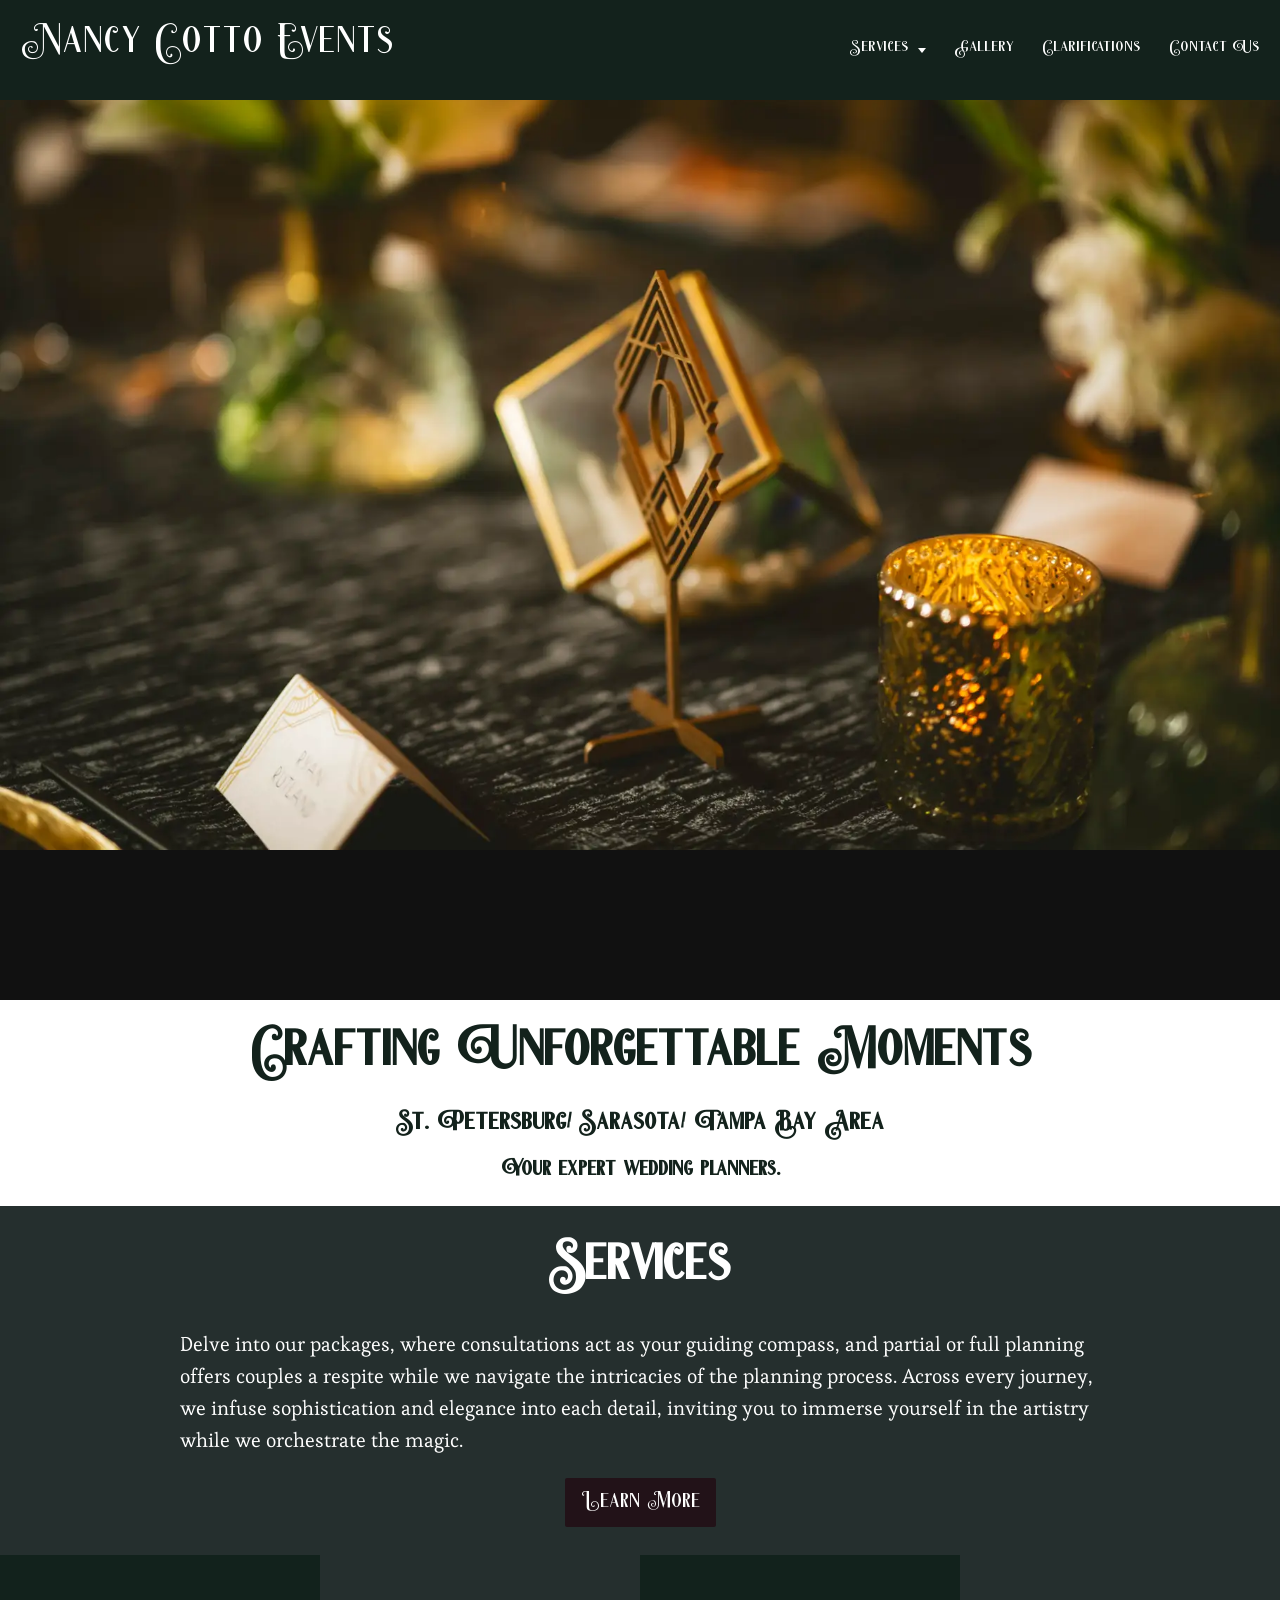
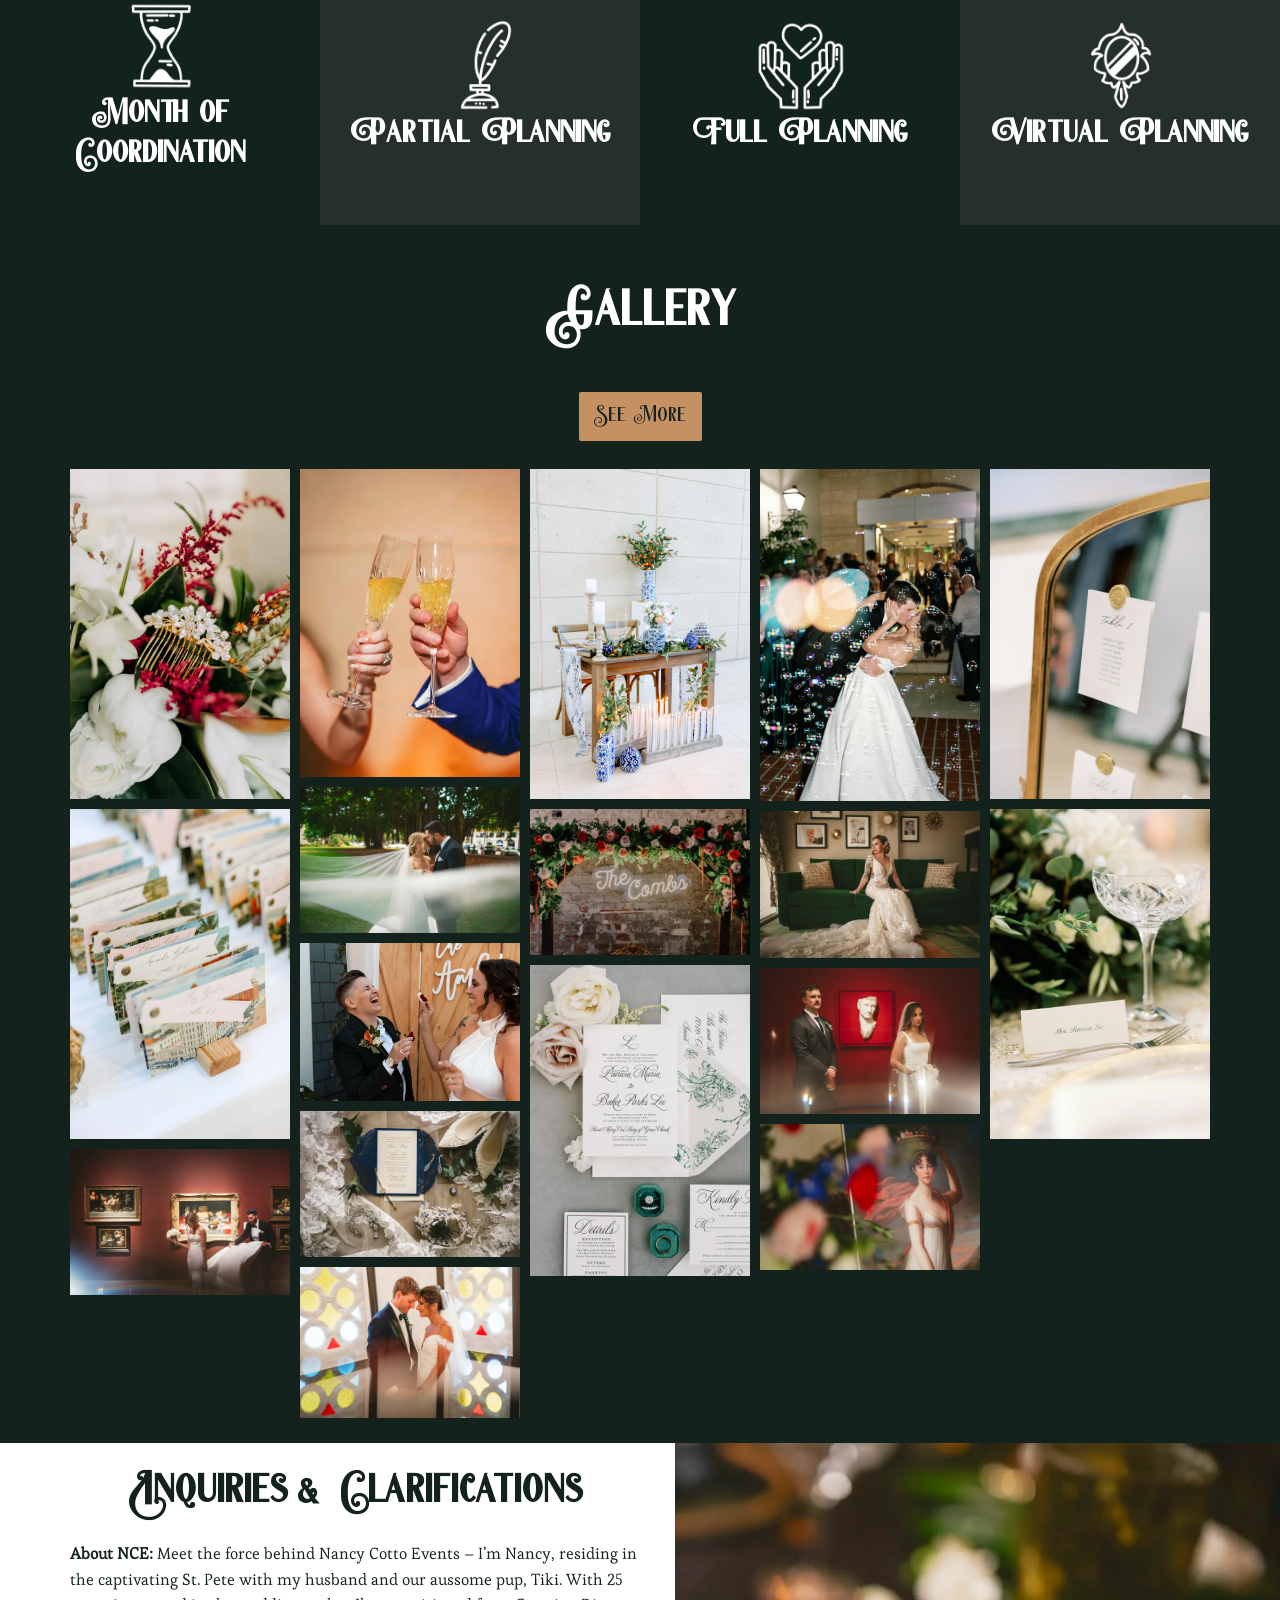
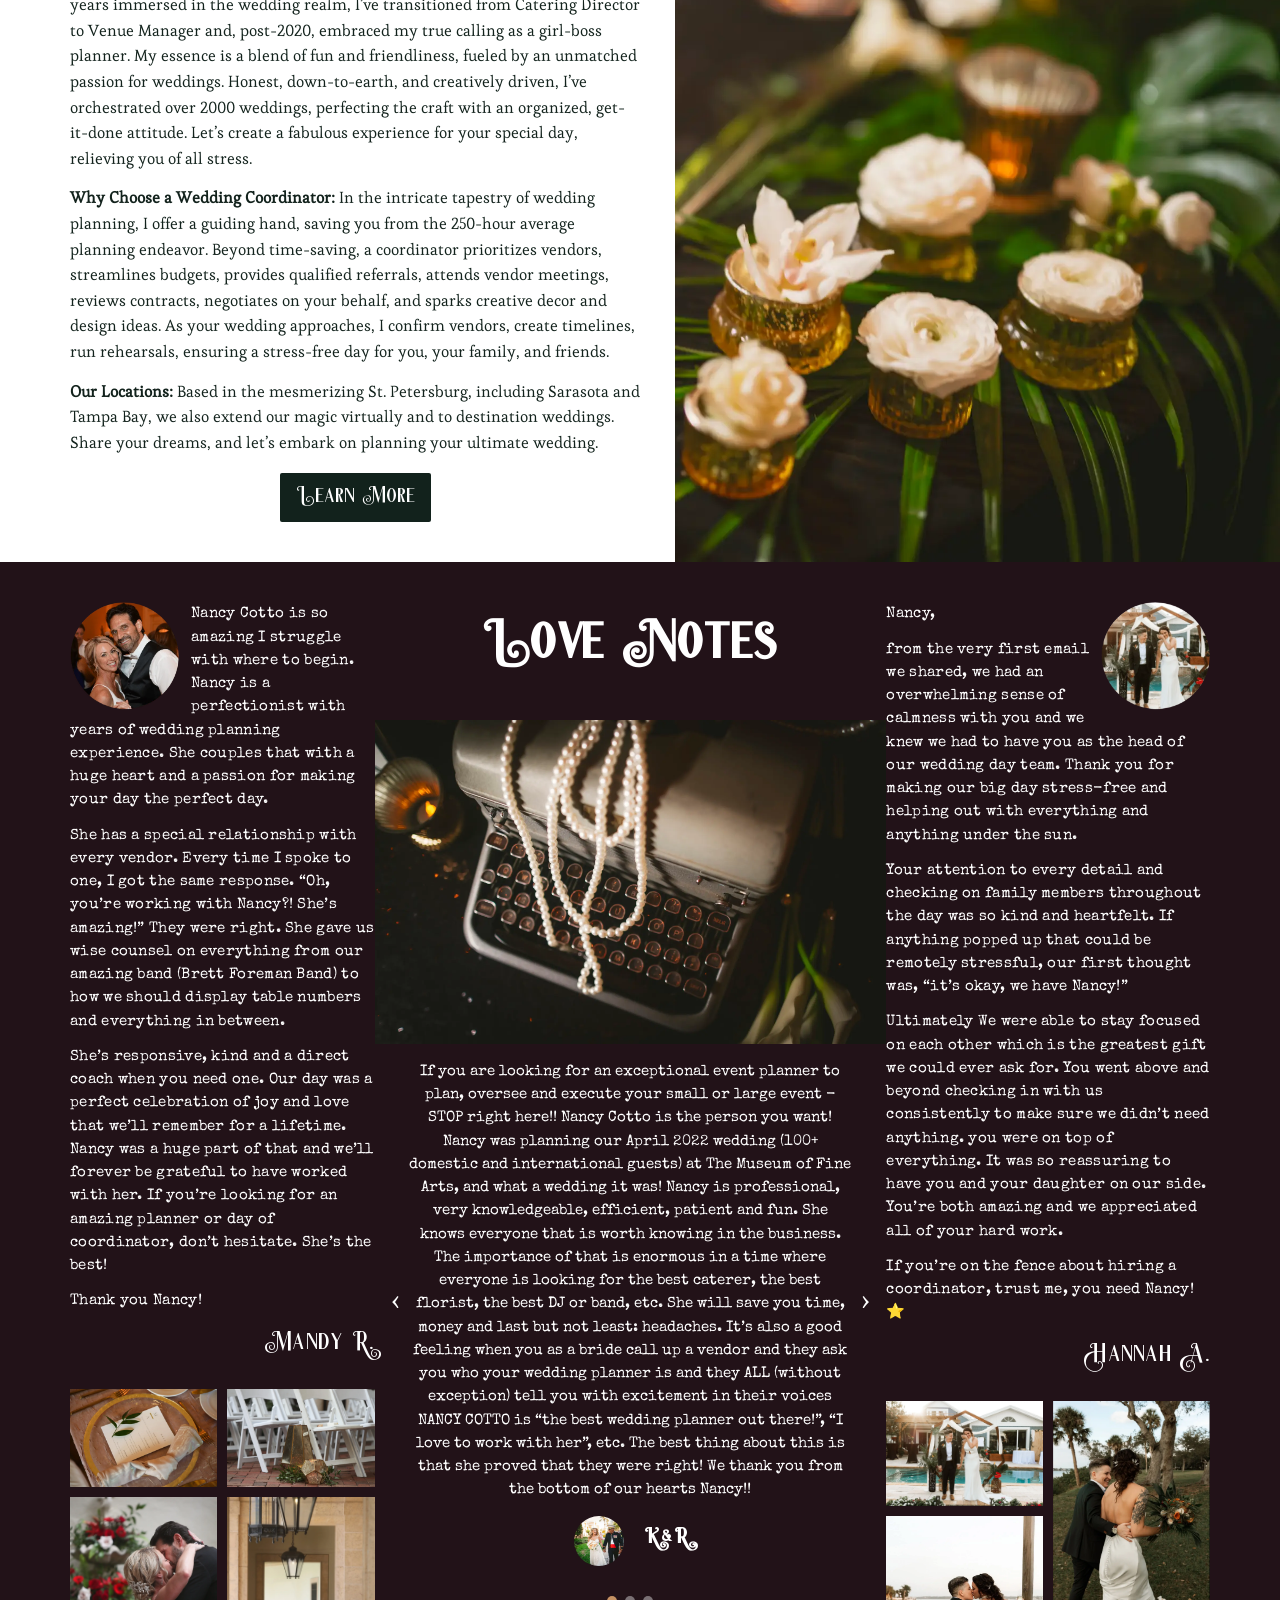
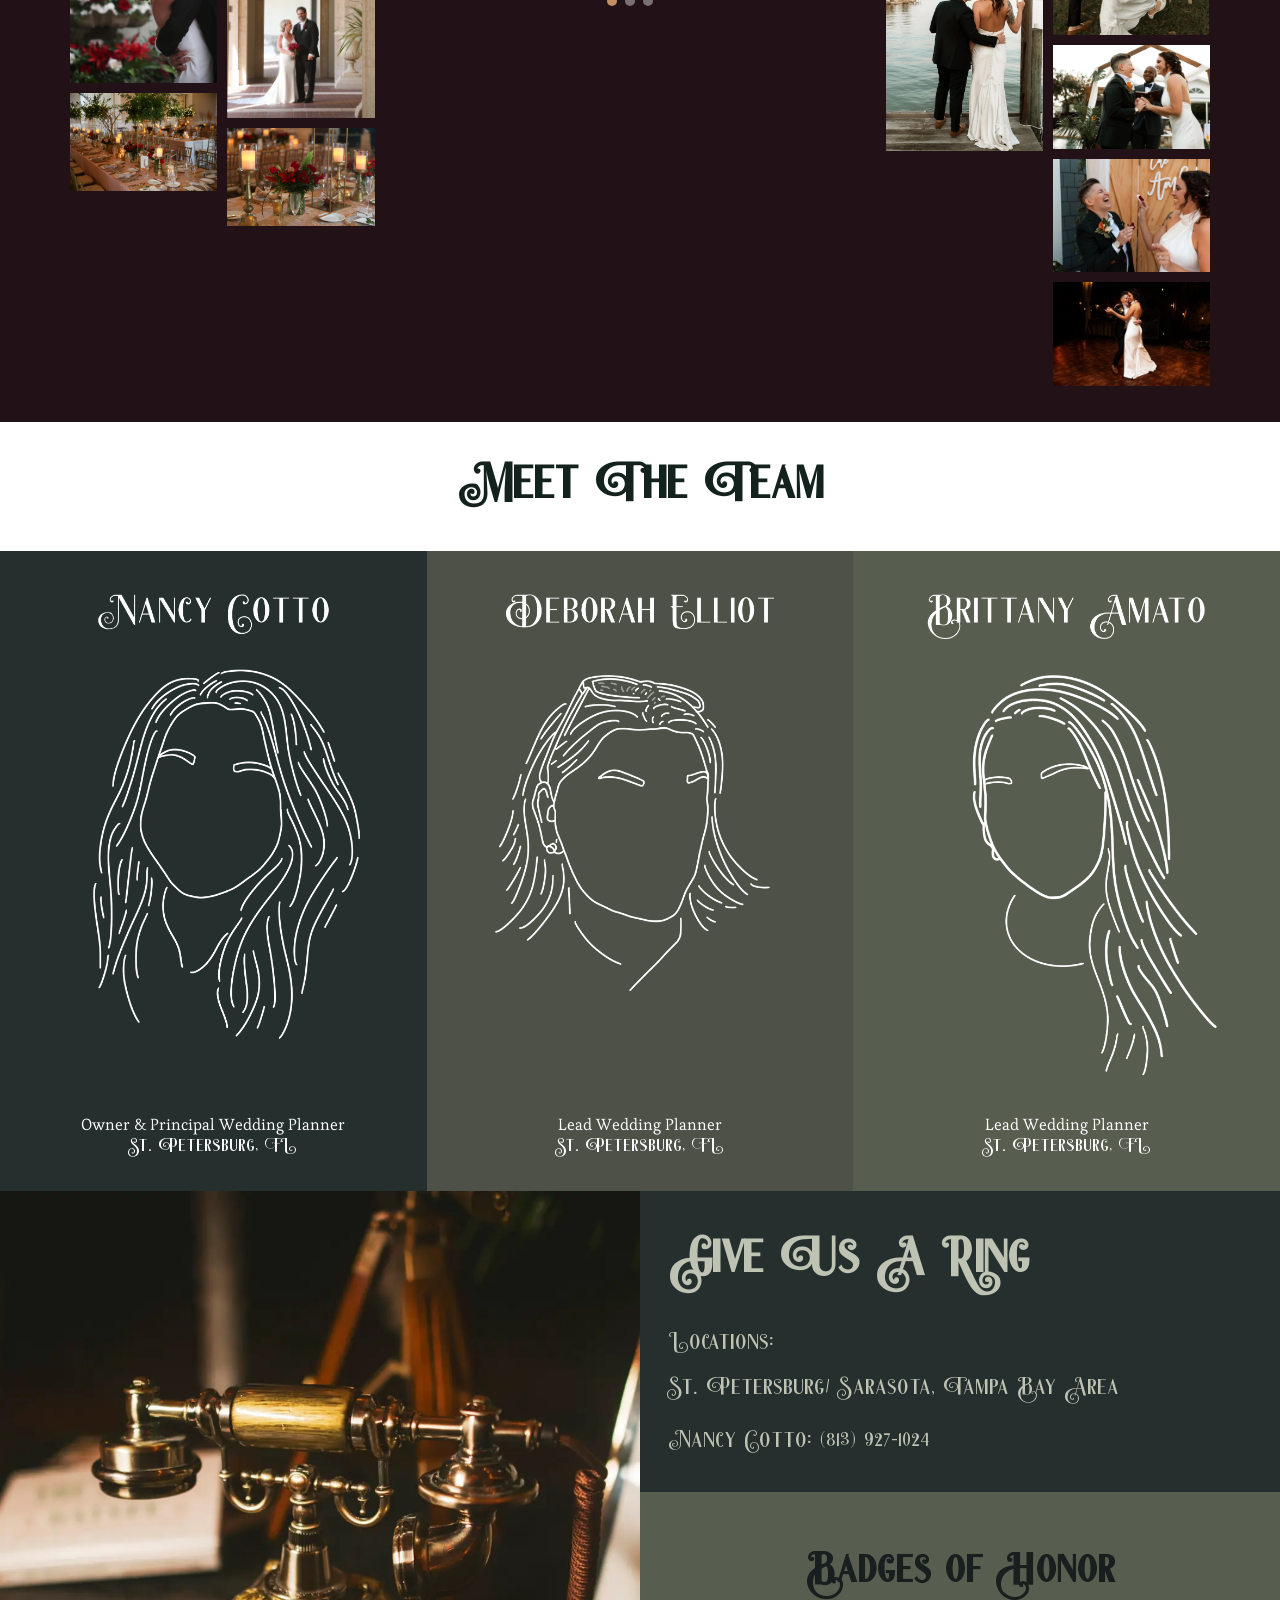
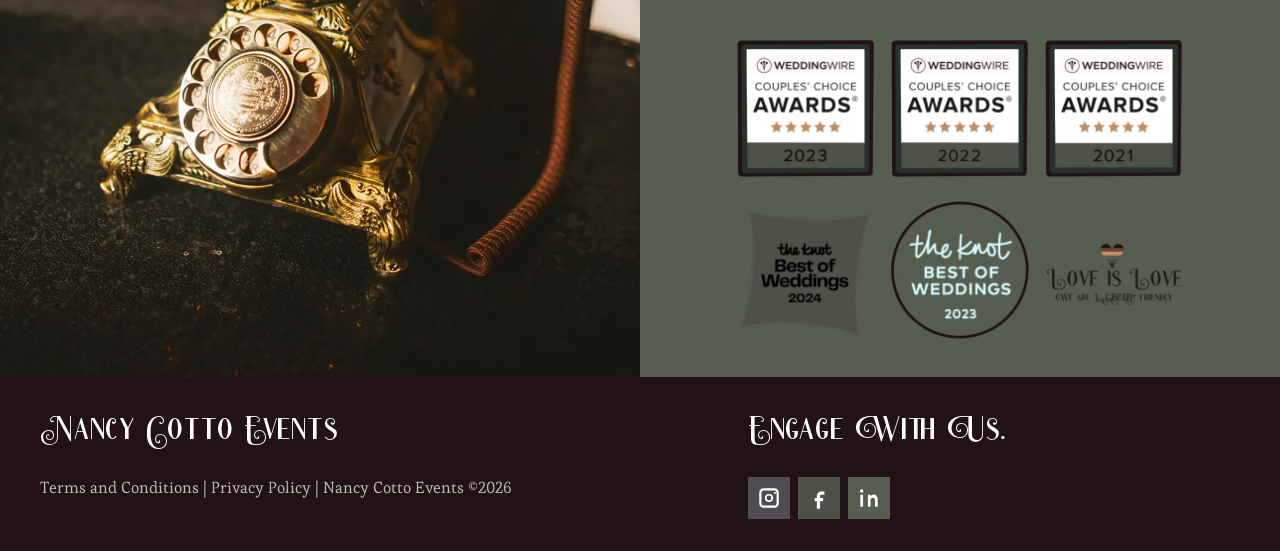
==== commit 2a5e2f07: "Match the package photos, Love Notes portraits, and legal links to the current site. Co-authored-by:" ====
--- a/index.html
+++ b/index.html
@@ -127,15 +127,15 @@
       <div class="slides" aria-roledescription="carousel" aria-label="Love notes">
         <article class="slide">
           <p>If you are looking for an exceptional event planner to plan, oversee and execute your small or large event -STOP right here!! Nancy Cotto is the person you want! Nancy was planning our April 2022 wedding (100+ domestic and international guests) at The Museum of Fine Arts, and what a wedding it was! Nancy is professional, very knowledgeable, efficient, patient and fun. She knows everyone that is worth knowing in the business. The importance of that is enormous in a time where everyone is looking for the best caterer, the best florist, the best DJ or band, etc. She will save you time, money and last but not least: headaches. It’s also a good feeling when you as a bride call up a vendor and they ask you who your wedding planner is and they ALL (without exception) tell you with excitement in their voices NANCY COTTO is “the best wedding planner out there!”, “I love to work with her”, etc. The best thing about this is that she proved that they were right! We thank you from the bottom of our hearts Nancy!!</p>
-          <p class="who">K &amp;R</p>
+          <p class="who"><img src="/images/9.webp" alt="NCE Testimonial Carousel 3">K &amp;R</p>
         </article>
         <article class="slide">
           <p>I don't even know where to begin in showing my gratitude for Nancy and her team. Nancy made sure everything at our wedding went perfectly. She calmed my nerves and reassured me that everything was going to go smoothly. She kept in contact with me the entire time, and answered all of my questions in a timely manner. I literally could not have had such a wonderful wedding if it wasn't for Nancy Cotto Events. She knew everything I wanted, and with her experience, gave me tips and advice on so many things that I had no idea on what to do. If you use Nancy and her team, you WILL NOT be sorry!! Thank you so much Nancy for helping in making this day the best day of my life. &lt;3</p>
-          <p class="who">A. Lynn</p>
+          <p class="who"><img src="/images/Screen-Shot-2024-01-15-at-10.15.05-PM.webp" alt="NCE Testimonial Carousel 1">A. Lynn</p>
         </article>
         <article class="slide">
           <p>I cannot say enough about how amazing Nancy is. We hired Nancy after our first wedding planner failed to follow through on major commitments to us. Before we even contracted with Nancy, she was willing to hop on a phone call with me to answer all of my questions and concerns, and alleviate the anxieties I had over our first wedding planner leading us astray. Throughout the planning process, Nancy was available to us when we needed her and happy to promptly answer any questions I had. On the day of our wedding, we had an abnormal amount of things go wrong with other vendors as well as rain on our wedding day, forcing us into a backup plan. Nancy advocated for us to have an alternate outdoor location under a tent at our venue instead of our indoor backup, and this made such a huge difference in our night. She also was there to address all of the other little hiccups that came up and made the night so much easier, despite the disappointments that were out of our/her control. In addition to being the best planner you will ever find, Nancy is honestly just an incredibly good human and it shows in her compassion for people and the work she does. We were so lucky to have found her and had her be a part of our special day.</p>
-          <p class="who">Caitlin H.</p>
+          <p class="who"><img src="/images/NCEHomeGallery3.webp" alt="NCE Testimonial Carousel 2">Caitlin H.</p>
         </article>
       </div>
       <button class="carousel-btn prev" type="button" aria-label="Previous slide">‹</button>
--- a/css/styles.css
+++ b/css/styles.css
@@ -686,10 +686,22 @@
 }
 
 .slide .who {
+  display: flex;
+  align-items: center;
+  justify-content: center;
+  gap: 20px;
   margin-top: 8px;
   font-family: var(--display);
   font-size: 24px;
   font-weight: 600;
+}
+
+.slide .who img {
+  width: 50px;
+  height: 50px;
+  border-radius: 999px;
+  object-fit: cover;
+  flex-shrink: 0;
 }
 
 .carousel-btn {
@@ -1691,11 +1703,12 @@
   .pkg-month .pkg-photo { background-position: 0 -12px; }
   .pkg-partial .pkg-hero { background-position: -425px 0; }
   .pkg-partial .pkg-photo { background-position: 0 -25px; }
-  .pkg-full .pkg-photo { background-position: 0 0; }
+  .pkg-full .pkg-photo { min-height: 202px; background-position: 0 0; }
   .pkg-virtual .pkg-hero { background-position: -490px 0; }
-  .pkg-virtual .pkg-photo-a { background-position: 0 0; }
-  .pkg-virtual .pkg-photo-b { background-position: 0 -30px; }
-  .pkg-photo { min-height: 46vh; }
+  .pkg-virtual .pkg-photo-a { min-height: 205px; background-position: 0 0; }
+  .pkg-virtual .pkg-photo-b { min-height: 220px; background-position: 0 -30px; }
+  .pkg-month .pkg-photo { min-height: 210px; }
+  .pkg-partial .pkg-photo { min-height: 200px; }
   .pkg-title h1,
   .pkg-panel h2,
   .pkg-kicker { font-size: 32px; }
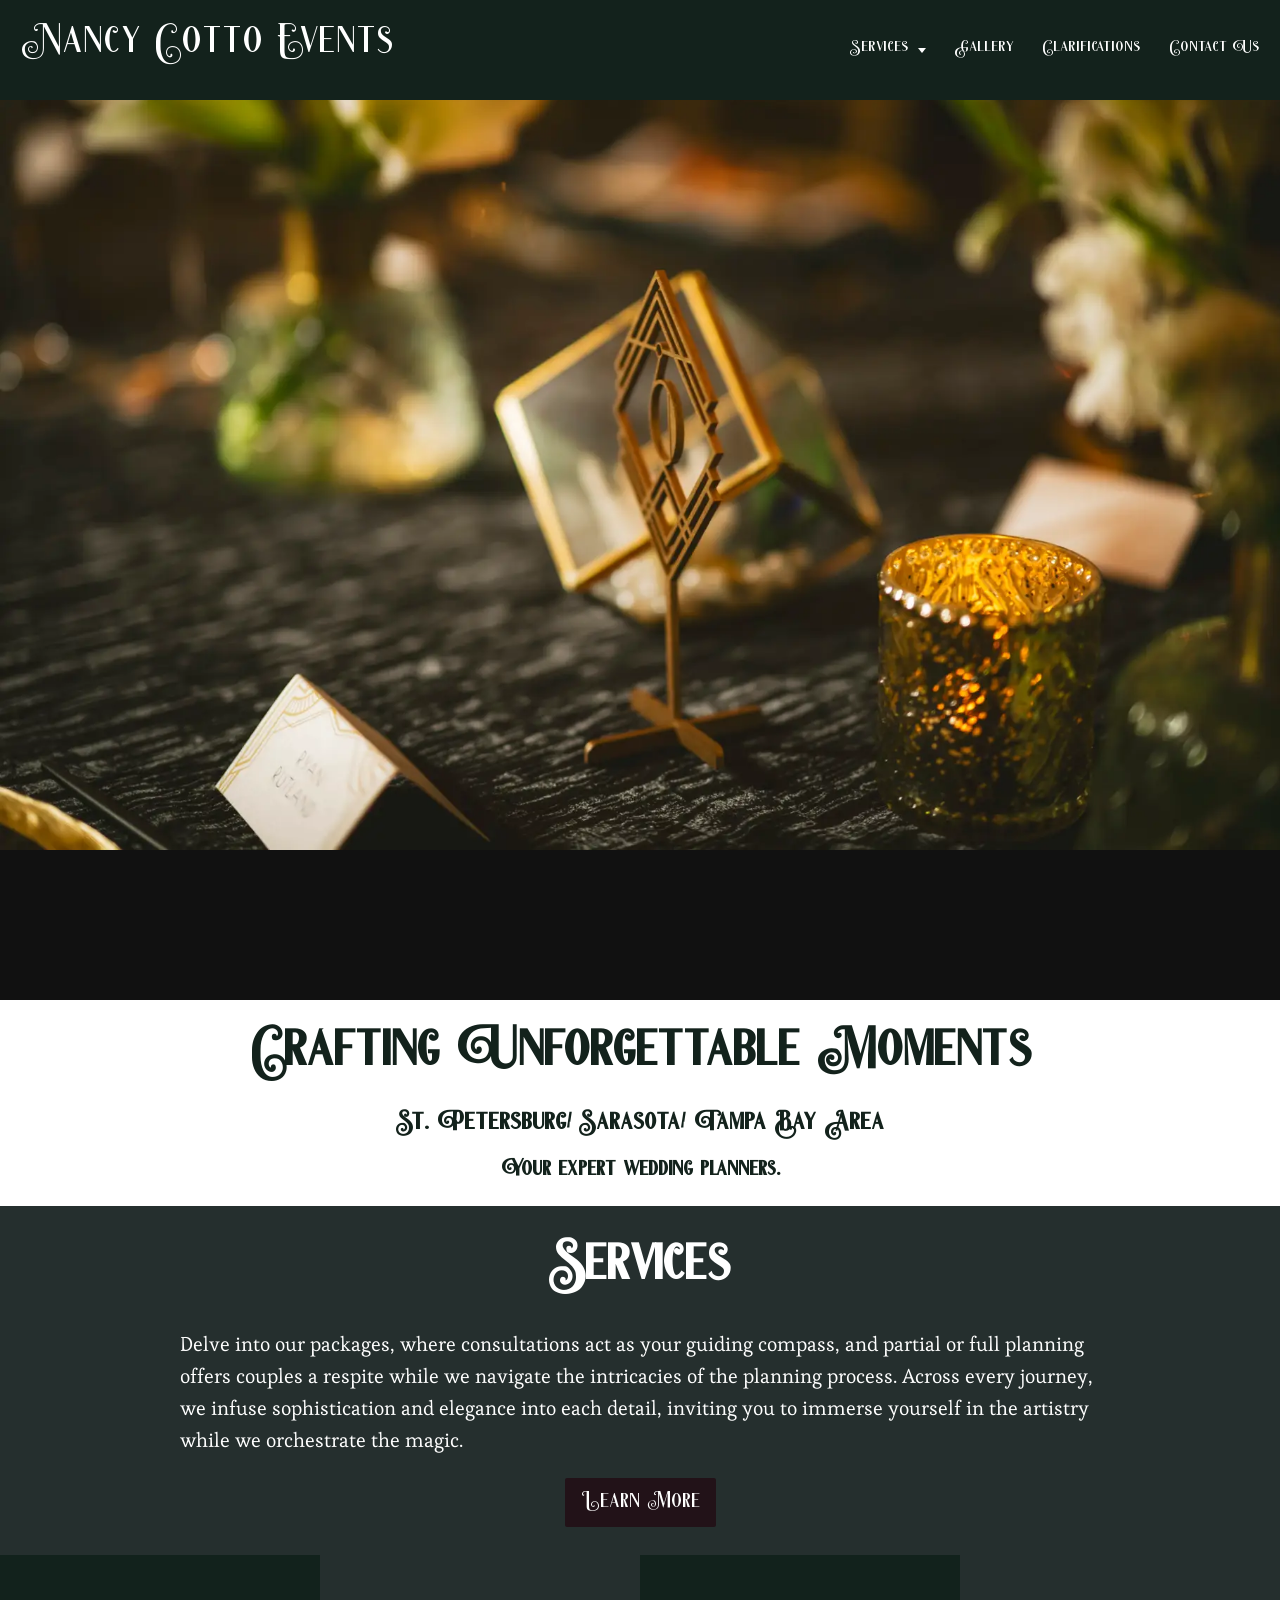
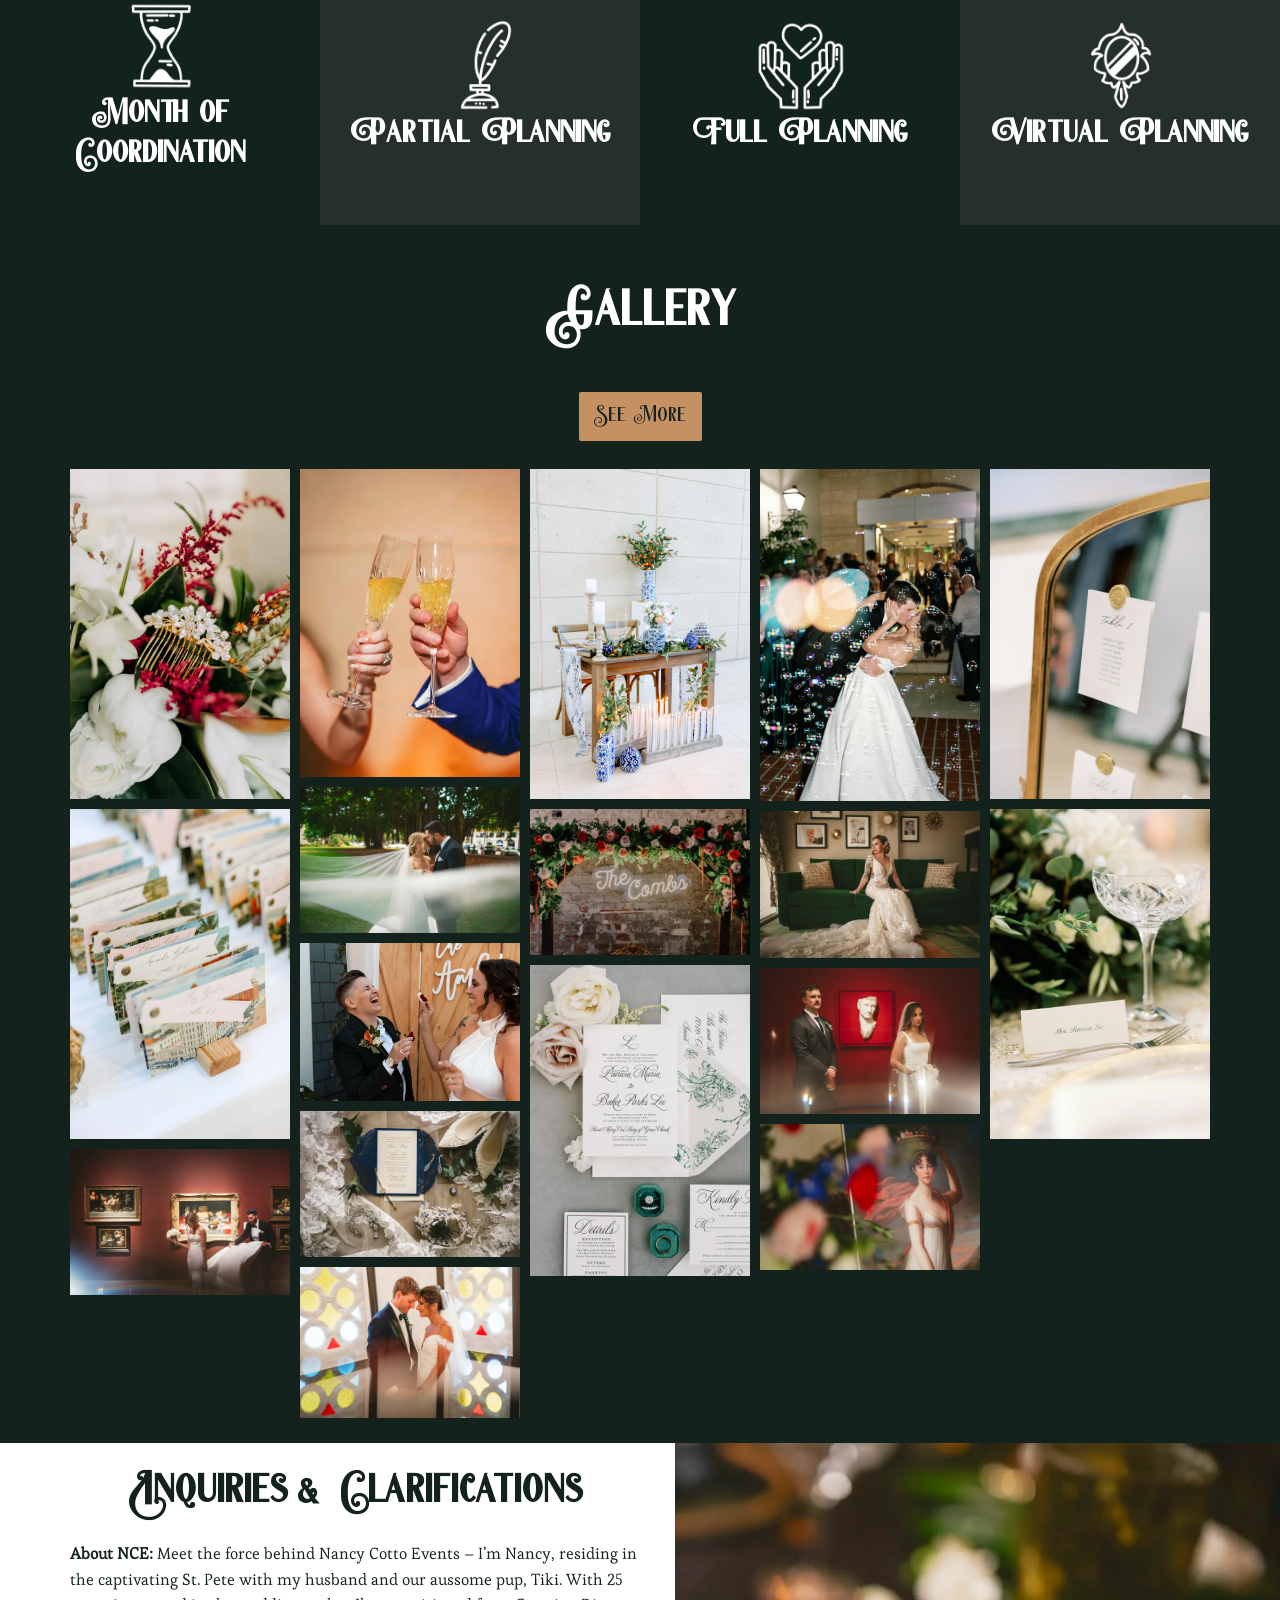
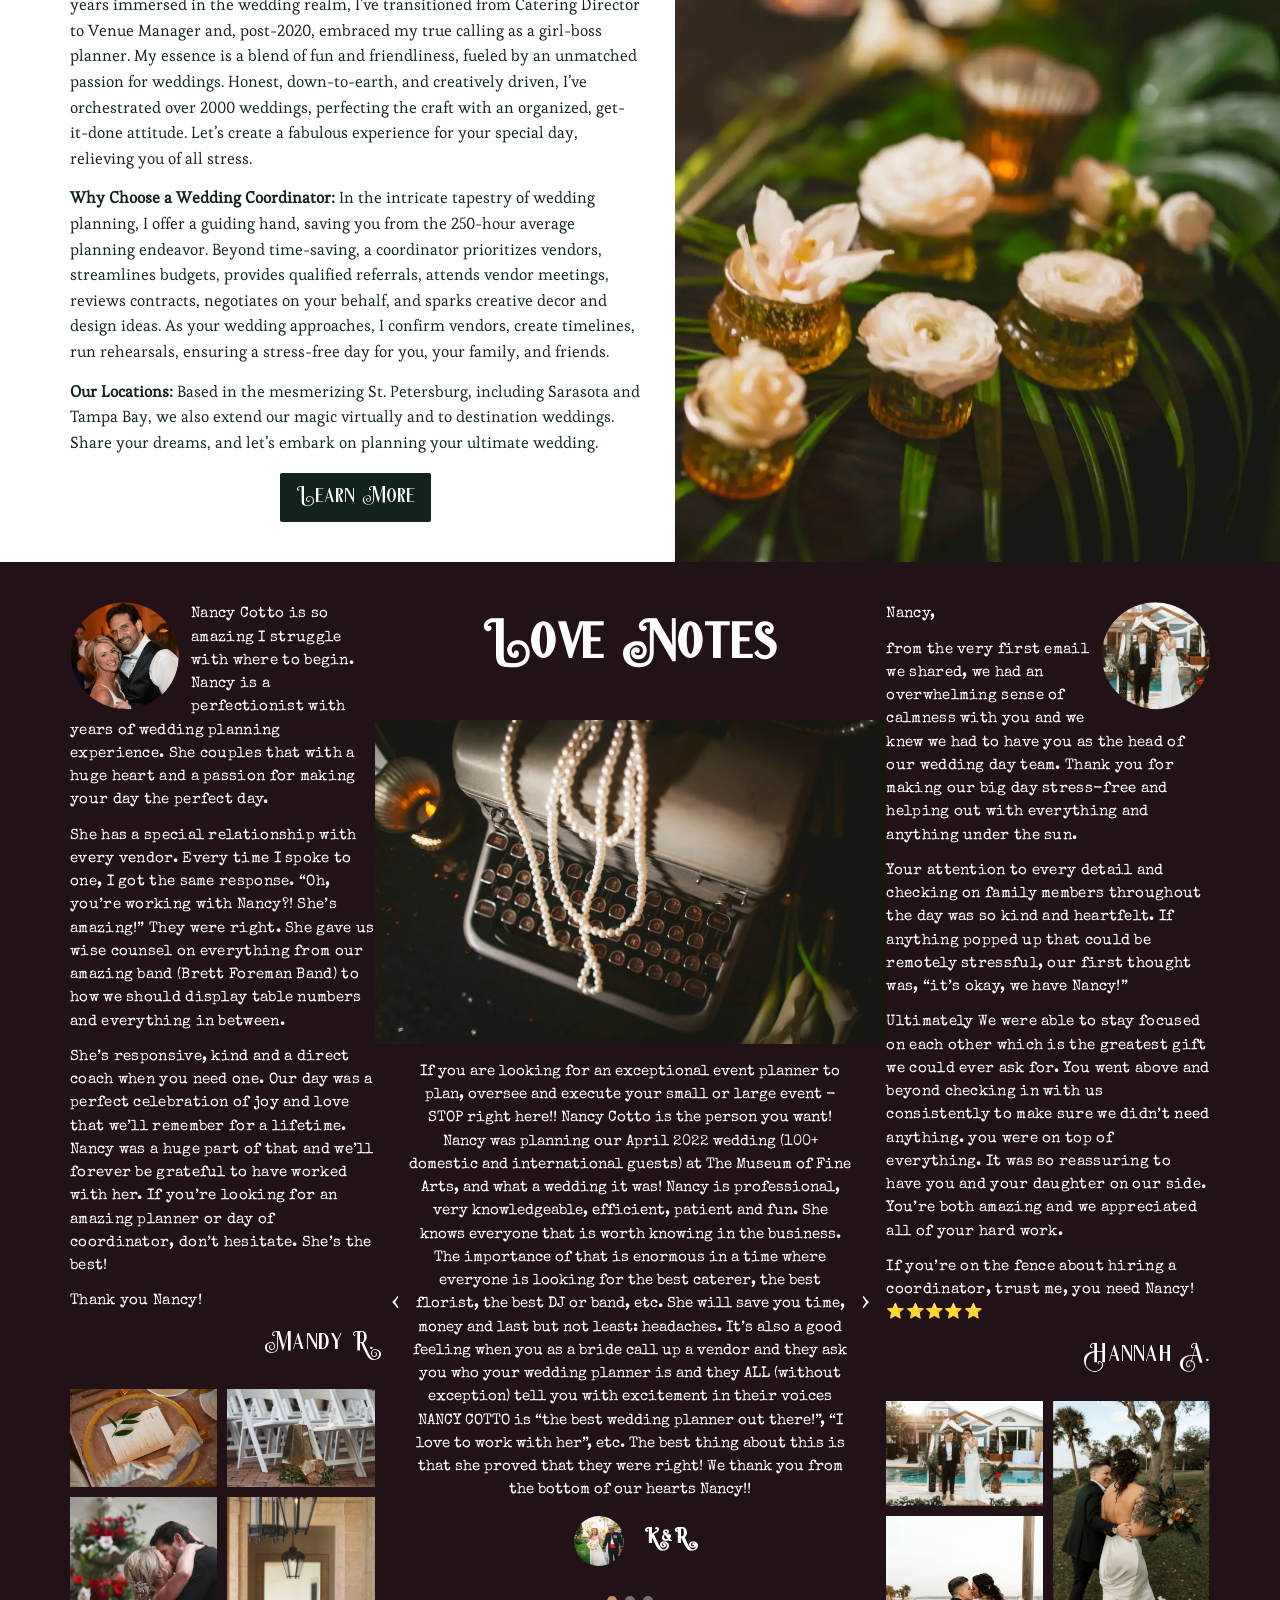
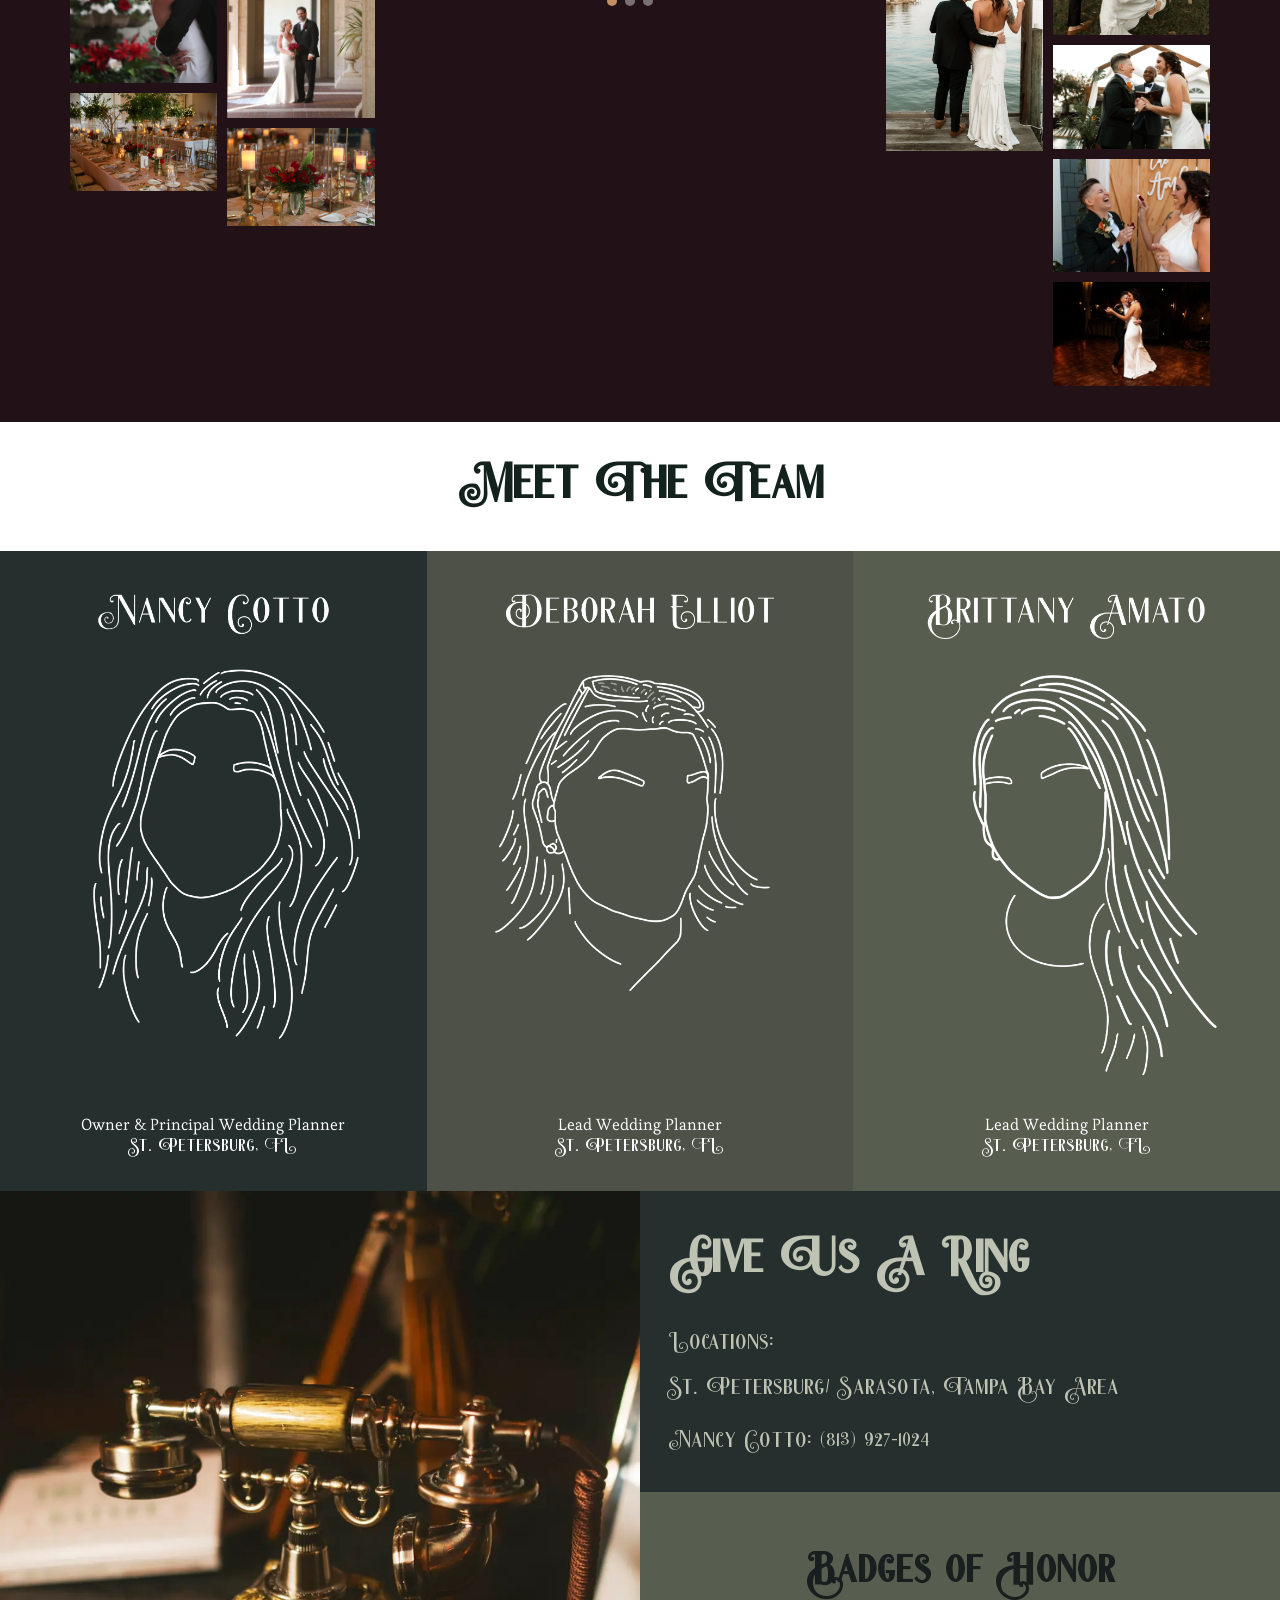
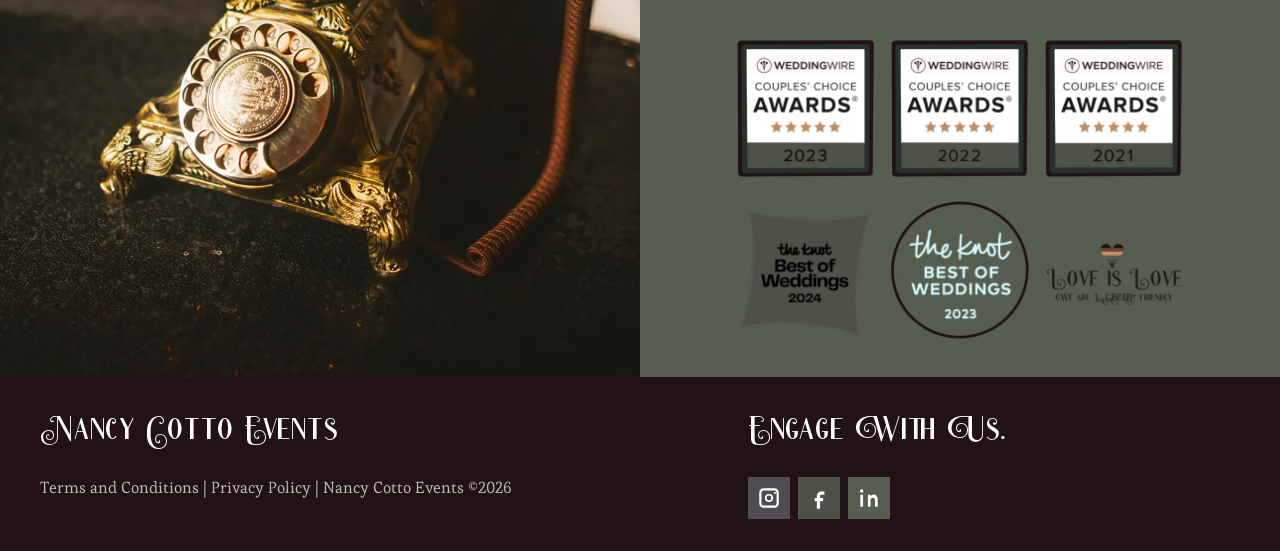
==== commit b90d7cf5: "Match the service introductions, Wedding Day headings, and Love Notes stars to the current site. Co-" ====
--- a/index.html
+++ b/index.html
@@ -154,7 +154,7 @@
           <p>from the very first email we shared, we had an overwhelming sense of calmness with you and we knew we had to have you as the head of our wedding day team. Thank you for making our big day stress-free and helping out with everything and anything under the sun.</p>
           <p>Your attention to every detail and checking on family members throughout the day was so kind and heartfelt. If anything popped up that could be remotely stressful, our first thought was, “it’s okay, we have Nancy!”</p>
           <p>Ultimately We were able to stay focused on each other which is the greatest gift we could ever ask for. You went above and beyond checking in with us consistently to make sure we didn’t need anything. you were on top of everything. It was so reassuring to have you and your daughter on our side. You’re both amazing and we appreciated all of your hard work.</p>
-          <p>If you’re on the fence about hiring a coordinator, trust me, you need Nancy! ⭐️</p>
+          <p>If you’re on the fence about hiring a coordinator, trust me, you need Nancy! ⭐️⭐️⭐️⭐️⭐️</p>
           <p class="quote-name">Hannah A.</p>
         </blockquote>
         <div class="note-photos">
--- a/css/styles.css
+++ b/css/styles.css
@@ -1059,8 +1059,8 @@
 .pkg-title h2 { font-size: 45px; }
 
 .pkg-intro {
-  max-width: 460px;
-  margin: 8px 0 0;
+  width: calc(100% - 104px);
+  margin: 8px auto 0;
   color: var(--slate);
   font-family: var(--display);
   font-size: 20px;
@@ -1069,19 +1069,33 @@
   text-align: justify;
 }
 
+.pkg-partial .pkg-intro {
+  color: #221218;
+  text-align: center;
+}
+
 .pkg-rings {
   display: flex;
-  gap: 22px;
-  color: var(--gold);
+  justify-content: center;
+  gap: 4px;
 }
 
 .pkg-rings span {
-  width: 34px;
-  height: 34px;
-  border: 3px solid currentColor;
-  border-radius: 50%;
-  box-shadow: inset 0 0 0 7px #fff, inset 0 0 0 9px currentColor;
-}
+  width: 50px;
+  height: 50px;
+  background-color: #252F2E;
+  -webkit-mask: url("/images/ring.svg") center / contain no-repeat;
+  mask: url("/images/ring.svg") center / contain no-repeat;
+}
+
+.pkg-rings span + span {
+  background-color: #C59163;
+}
+
+.pkg-month .pkg-rings span { background-color: #13221C; }
+.pkg-partial .pkg-rings span { background-color: #221218; }
+.pkg-month .pkg-rings span + span,
+.pkg-partial .pkg-rings span + span { background-color: #C59163; }
 
 .pkg-panel {
   padding: 28px 28px 36px;
@@ -1540,6 +1554,9 @@
   .pkg-partial .pkg-hero { background-position: -450px 0; }
   .pkg-partial .pkg-photo { background-position: -348px 0; }
   .pkg-full .pkg-photo { background-position: -364px 0; }
+  .pkg-full .pkg-intro { width: 100%; text-align: center; }
+  .pkg-partial .pkg-intro,
+  .pkg-virtual .pkg-intro { width: 100%; }
   .pkg-virtual .pkg-hero { background-position: -530px 0; }
   .pkg-virtual .pkg-photo-a { background-position: -538px 0; }
   .pkg-virtual .pkg-photo-b { background-position: -414px 0; }
